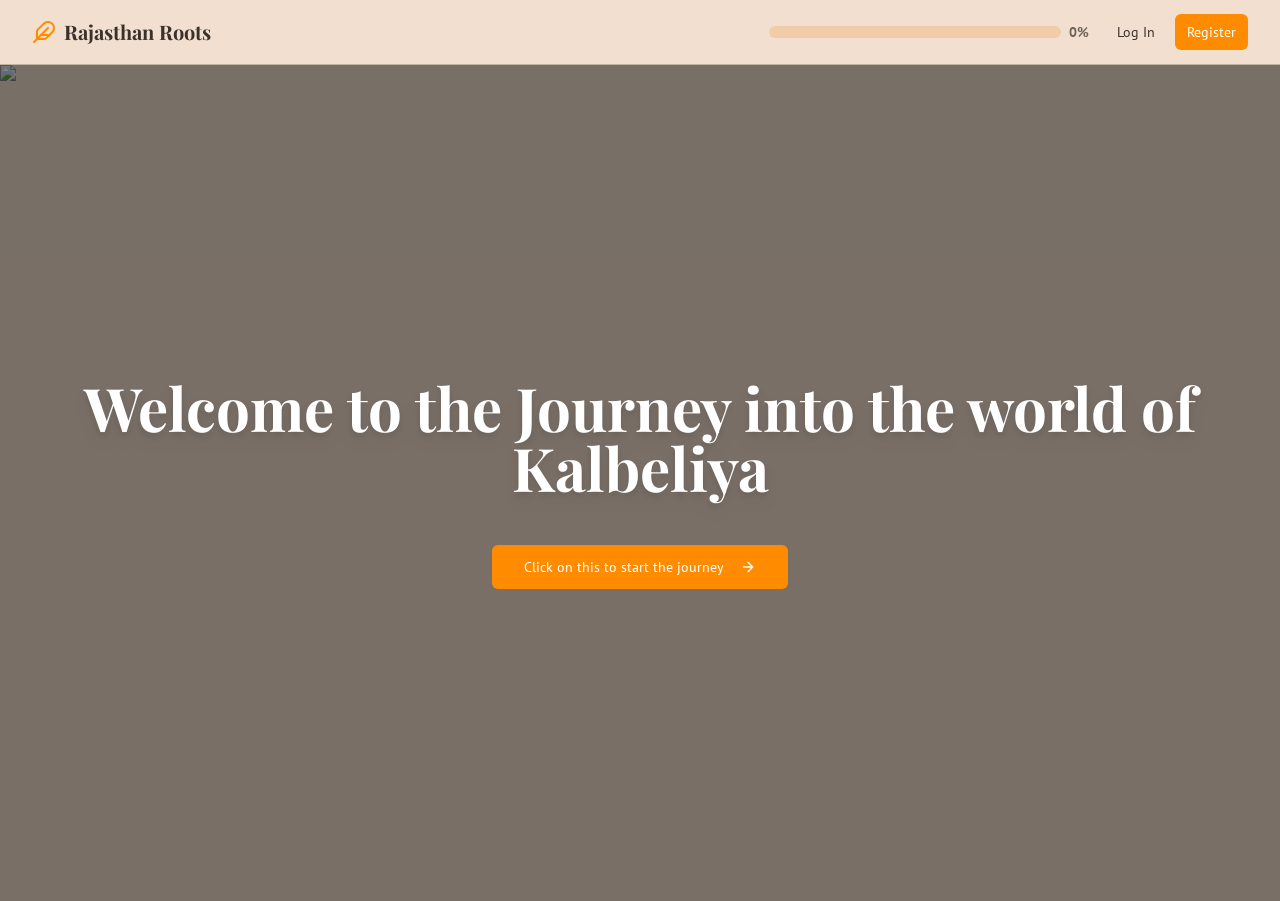
==== index.html @ fc97d489 "deploy: 3792ea8cf704260ba977164fb8a0742f9dda6f23" ====
<!DOCTYPE html><html lang="en"><head><meta charSet="utf-8"/><meta name="viewport" content="width=device-width, initial-scale=1"/><link rel="preload" as="image" imageSrcSet="/_next/image?url=https%3A%2F%2Fencrypted-tbn0.gstatic.com%2Fimages%3Fq%3Dtbn%3AANd9GcQ9tc5uowvsvKXspqGI7W_AFgYAnT5KOl2Ukw%26s&amp;w=640&amp;q=75 640w, /_next/image?url=https%3A%2F%2Fencrypted-tbn0.gstatic.com%2Fimages%3Fq%3Dtbn%3AANd9GcQ9tc5uowvsvKXspqGI7W_AFgYAnT5KOl2Ukw%26s&amp;w=750&amp;q=75 750w, /_next/image?url=https%3A%2F%2Fencrypted-tbn0.gstatic.com%2Fimages%3Fq%3Dtbn%3AANd9GcQ9tc5uowvsvKXspqGI7W_AFgYAnT5KOl2Ukw%26s&amp;w=828&amp;q=75 828w, /_next/image?url=https%3A%2F%2Fencrypted-tbn0.gstatic.com%2Fimages%3Fq%3Dtbn%3AANd9GcQ9tc5uowvsvKXspqGI7W_AFgYAnT5KOl2Ukw%26s&amp;w=1080&amp;q=75 1080w, /_next/image?url=https%3A%2F%2Fencrypted-tbn0.gstatic.com%2Fimages%3Fq%3Dtbn%3AANd9GcQ9tc5uowvsvKXspqGI7W_AFgYAnT5KOl2Ukw%26s&amp;w=1200&amp;q=75 1200w, /_next/image?url=https%3A%2F%2Fencrypted-tbn0.gstatic.com%2Fimages%3Fq%3Dtbn%3AANd9GcQ9tc5uowvsvKXspqGI7W_AFgYAnT5KOl2Ukw%26s&amp;w=1920&amp;q=75 1920w, /_next/image?url=https%3A%2F%2Fencrypted-tbn0.gstatic.com%2Fimages%3Fq%3Dtbn%3AANd9GcQ9tc5uowvsvKXspqGI7W_AFgYAnT5KOl2Ukw%26s&amp;w=2048&amp;q=75 2048w, /_next/image?url=https%3A%2F%2Fencrypted-tbn0.gstatic.com%2Fimages%3Fq%3Dtbn%3AANd9GcQ9tc5uowvsvKXspqGI7W_AFgYAnT5KOl2Ukw%26s&amp;w=3840&amp;q=75 3840w" imageSizes="100vw"/><link rel="stylesheet" href="/_next/static/css/3634e593c1efdb50.css" data-precedence="next"/><link rel="preload" as="script" fetchPriority="low" href="/_next/static/chunks/webpack-6aad2f4b43cc9e46.js"/><script src="/_next/static/chunks/4bd1b696-0c62b2bae3c1ba8f.js" async=""></script><script src="/_next/static/chunks/684-95843fd83ad86fa2.js" async=""></script><script src="/_next/static/chunks/main-app-a19291ab10eec7e8.js" async=""></script><script src="/_next/static/chunks/999-d50a839724990bd0.js" async=""></script><script src="/_next/static/chunks/874-d3e31e33df67c3c8.js" async=""></script><script src="/_next/static/chunks/795-03bad6ec31c66e23.js" async=""></script><script src="/_next/static/chunks/651-fdfbe58839182c66.js" async=""></script><script src="/_next/static/chunks/app/layout-41d53bb4b0165f3b.js" async=""></script><script src="/_next/static/chunks/63-4dad1ddbd8729ff6.js" async=""></script><script src="/_next/static/chunks/app/page-906650a5c5cb2342.js" async=""></script><link rel="preconnect" href="https://fonts.googleapis.com"/><link rel="preconnect" href="https://fonts.gstatic.com" crossorigin="anonymous"/><link href="https://fonts.googleapis.com/css2?family=Playfair+Display:wght@400..900&amp;family=PT+Sans:wght@400;700&amp;display=swap" rel="stylesheet"/><title>Rajasthan Roots</title><meta name="description" content="An interactive journey into the world of the Cobra Gypsy Tribe of Rajasthan."/><link rel="icon" href="/favicon.ico" type="image/x-icon" sizes="16x16"/><script>document.querySelectorAll('body link[rel="icon"], body link[rel="apple-touch-icon"]').forEach(el => document.head.appendChild(el))</script><script src="/_next/static/chunks/polyfills-42372ed130431b0a.js" noModule=""></script></head><body class="font-body antialiased"><header class="sticky top-0 z-50 w-full border-b bg-background/95 backdrop-blur supports-[backdrop-filter]:bg-background/60"><div class="container flex h-16 items-center"><a class="mr-6 flex items-center space-x-2" href="/"><svg xmlns="http://www.w3.org/2000/svg" width="24" height="24" viewBox="0 0 24 24" fill="none" stroke="currentColor" stroke-width="2" stroke-linecap="round" stroke-linejoin="round" class="lucide lucide-feather h-6 w-6 text-primary"><path d="M12.67 19a2 2 0 0 0 1.416-.588l6.154-6.172a6 6 0 0 0-8.49-8.49L5.586 9.914A2 2 0 0 0 5 11.328V18a1 1 0 0 0 1 1z"></path><path d="M16 8 2 22"></path><path d="M17.5 15H9"></path></svg><span class="font-bold font-headline text-xl inline-block">Rajasthan Roots</span></a><div class="flex flex-1 items-center justify-end space-x-4"><div class="w-full max-w-xs flex items-center gap-2"><div aria-valuemax="100" aria-valuemin="0" role="progressbar" data-state="indeterminate" data-max="100" class="relative w-full overflow-hidden rounded-full bg-secondary h-3"><div data-state="indeterminate" data-max="100" class="h-full w-full flex-1 bg-primary transition-all" style="transform:translateX(-100%)"></div></div><span class="text-sm font-semibold text-muted-foreground">0<!-- -->%</span></div><nav><div class="flex items-center gap-2"><a class="inline-flex items-center justify-center gap-2 whitespace-nowrap text-sm font-medium ring-offset-background transition-colors focus-visible:outline-none focus-visible:ring-2 focus-visible:ring-ring focus-visible:ring-offset-2 disabled:pointer-events-none disabled:opacity-50 [&amp;_svg]:pointer-events-none [&amp;_svg]:size-4 [&amp;_svg]:shrink-0 hover:bg-accent hover:text-accent-foreground h-9 rounded-md px-3" href="/login">Log In</a><a class="inline-flex items-center justify-center gap-2 whitespace-nowrap text-sm font-medium ring-offset-background transition-colors focus-visible:outline-none focus-visible:ring-2 focus-visible:ring-ring focus-visible:ring-offset-2 disabled:pointer-events-none disabled:opacity-50 [&amp;_svg]:pointer-events-none [&amp;_svg]:size-4 [&amp;_svg]:shrink-0 bg-primary text-primary-foreground hover:bg-primary/90 h-9 rounded-md px-3" href="/register">Register</a></div></nav></div></div></header><main><div class="relative flex h-[calc(100vh-4rem)] w-full flex-col items-center justify-center p-8 text-center"><img alt="A panoramic view of a vibrant Rajasthani village at sunset, serving as the main interactive map." data-ai-hint="rajasthan desert night" decoding="async" data-nimg="fill" class="object-cover" style="position:absolute;height:100%;width:100%;left:0;top:0;right:0;bottom:0;color:transparent" sizes="100vw" srcSet="/_next/image?url=https%3A%2F%2Fencrypted-tbn0.gstatic.com%2Fimages%3Fq%3Dtbn%3AANd9GcQ9tc5uowvsvKXspqGI7W_AFgYAnT5KOl2Ukw%26s&amp;w=640&amp;q=75 640w, /_next/image?url=https%3A%2F%2Fencrypted-tbn0.gstatic.com%2Fimages%3Fq%3Dtbn%3AANd9GcQ9tc5uowvsvKXspqGI7W_AFgYAnT5KOl2Ukw%26s&amp;w=750&amp;q=75 750w, /_next/image?url=https%3A%2F%2Fencrypted-tbn0.gstatic.com%2Fimages%3Fq%3Dtbn%3AANd9GcQ9tc5uowvsvKXspqGI7W_AFgYAnT5KOl2Ukw%26s&amp;w=828&amp;q=75 828w, /_next/image?url=https%3A%2F%2Fencrypted-tbn0.gstatic.com%2Fimages%3Fq%3Dtbn%3AANd9GcQ9tc5uowvsvKXspqGI7W_AFgYAnT5KOl2Ukw%26s&amp;w=1080&amp;q=75 1080w, /_next/image?url=https%3A%2F%2Fencrypted-tbn0.gstatic.com%2Fimages%3Fq%3Dtbn%3AANd9GcQ9tc5uowvsvKXspqGI7W_AFgYAnT5KOl2Ukw%26s&amp;w=1200&amp;q=75 1200w, /_next/image?url=https%3A%2F%2Fencrypted-tbn0.gstatic.com%2Fimages%3Fq%3Dtbn%3AANd9GcQ9tc5uowvsvKXspqGI7W_AFgYAnT5KOl2Ukw%26s&amp;w=1920&amp;q=75 1920w, /_next/image?url=https%3A%2F%2Fencrypted-tbn0.gstatic.com%2Fimages%3Fq%3Dtbn%3AANd9GcQ9tc5uowvsvKXspqGI7W_AFgYAnT5KOl2Ukw%26s&amp;w=2048&amp;q=75 2048w, /_next/image?url=https%3A%2F%2Fencrypted-tbn0.gstatic.com%2Fimages%3Fq%3Dtbn%3AANd9GcQ9tc5uowvsvKXspqGI7W_AFgYAnT5KOl2Ukw%26s&amp;w=3840&amp;q=75 3840w" src="/_next/image?url=https%3A%2F%2Fencrypted-tbn0.gstatic.com%2Fimages%3Fq%3Dtbn%3AANd9GcQ9tc5uowvsvKXspqGI7W_AFgYAnT5KOl2Ukw%26s&amp;w=3840&amp;q=75"/><div class="absolute inset-0 z-10 bg-black/50"></div><div class="relative z-20 flex flex-col items-center text-white"><h1 class="text-4xl font-bold drop-shadow-lg md:text-6xl font-headline mb-4 animate-fade-in-down">Welcome to the Journey into the world of Kalbeliya</h1><div class="animate-fade-in-up" style="animation-delay:0.5s"><a class="inline-flex items-center justify-center gap-2 whitespace-nowrap text-sm font-medium ring-offset-background transition-colors focus-visible:outline-none focus-visible:ring-2 focus-visible:ring-ring focus-visible:ring-offset-2 disabled:pointer-events-none disabled:opacity-50 [&amp;_svg]:pointer-events-none [&amp;_svg]:size-4 [&amp;_svg]:shrink-0 bg-primary text-primary-foreground hover:bg-primary/90 h-11 rounded-md px-8 mt-8" href="/explore">Click on this to start the journey<svg xmlns="http://www.w3.org/2000/svg" width="24" height="24" viewBox="0 0 24 24" fill="none" stroke="currentColor" stroke-width="2" stroke-linecap="round" stroke-linejoin="round" class="lucide lucide-arrow-right ml-2 h-5 w-5"><path d="M5 12h14"></path><path d="m12 5 7 7-7 7"></path></svg></a></div></div></div><!--$--><!--/$--><!--$--><!--/$--></main><div role="region" aria-label="Notifications (F8)" tabindex="-1" style="pointer-events:none"><ol tabindex="-1" class="fixed top-0 z-[100] flex max-h-screen w-full flex-col-reverse p-4 sm:bottom-0 sm:right-0 sm:top-auto sm:flex-col md:max-w-[420px]"></ol></div><script src="/_next/static/chunks/webpack-6aad2f4b43cc9e46.js" async=""></script><script>(self.__next_f=self.__next_f||[]).push([0])</script><script>self.__next_f.push([1,"1:\"$Sreact.fragment\"\n2:I[1078,[\"999\",\"static/chunks/999-d50a839724990bd0.js\",\"874\",\"static/chunks/874-d3e31e33df67c3c8.js\",\"795\",\"static/chunks/795-03bad6ec31c66e23.js\",\"651\",\"static/chunks/651-fdfbe58839182c66.js\",\"177\",\"static/chunks/app/layout-41d53bb4b0165f3b.js\"],\"ProgressProvider\"]\n3:I[9738,[\"999\",\"static/chunks/999-d50a839724990bd0.js\",\"874\",\"static/chunks/874-d3e31e33df67c3c8.js\",\"795\",\"static/chunks/795-03bad6ec31c66e23.js\",\"651\",\"static/chunks/651-fdfbe58839182c66.js\",\"177\",\"static/chunks/app/layout-41d53bb4b0165f3b.js\"],\"Header\"]\n4:I[7555,[],\"\"]\n5:I[1295,[],\"\"]\n6:I[7323,[\"999\",\"static/chunks/999-d50a839724990bd0.js\",\"874\",\"static/chunks/874-d3e31e33df67c3c8.js\",\"795\",\"static/chunks/795-03bad6ec31c66e23.js\",\"651\",\"static/chunks/651-fdfbe58839182c66.js\",\"177\",\"static/chunks/app/layout-41d53bb4b0165f3b.js\"],\"Toaster\"]\n7:I[894,[],\"ClientPageRoot\"]\n8:I[5959,[\"999\",\"static/chunks/999-d50a839724990bd0.js\",\"63\",\"static/chunks/63-4dad1ddbd8729ff6.js\",\"874\",\"static/chunks/874-d3e31e33df67c3c8.js\",\"974\",\"static/chunks/app/page-906650a5c5cb2342.js\"],\"default\"]\nb:I[9665,[],\"MetadataBoundary\"]\nd:I[9665,[],\"OutletBoundary\"]\n10:I[4911,[],\"AsyncMetadataOutlet\"]\n12:I[9665,[],\"ViewportBoundary\"]\n14:I[6614,[],\"\"]\n:HL[\"/_next/static/css/3634e593c1efdb50.css\",\"style\"]\n"])</script><script>self.__next_f.push([1,"0:{\"P\":null,\"b\":\"tQLYPXwVWGGUJtCagb5_A\",\"p\":\"\",\"c\":[\"\",\"\"],\"i\":false,\"f\":[[[\"\",{\"children\":[\"__PAGE__\",{}]},\"$undefined\",\"$undefined\",true],[\"\",[\"$\",\"$1\",\"c\",{\"children\":[[[\"$\",\"link\",\"0\",{\"rel\":\"stylesheet\",\"href\":\"/_next/static/css/3634e593c1efdb50.css\",\"precedence\":\"next\",\"crossOrigin\":\"$undefined\",\"nonce\":\"$undefined\"}]],[\"$\",\"html\",null,{\"lang\":\"en\",\"suppressHydrationWarning\":true,\"children\":[[\"$\",\"head\",null,{\"children\":[[\"$\",\"link\",null,{\"rel\":\"preconnect\",\"href\":\"https://fonts.googleapis.com\"}],[\"$\",\"link\",null,{\"rel\":\"preconnect\",\"href\":\"https://fonts.gstatic.com\",\"crossOrigin\":\"anonymous\"}],[\"$\",\"link\",null,{\"href\":\"https://fonts.googleapis.com/css2?family=Playfair+Display:wght@400..900\u0026family=PT+Sans:wght@400;700\u0026display=swap\",\"rel\":\"stylesheet\"}]]}],[\"$\",\"body\",null,{\"className\":\"font-body antialiased\",\"children\":[\"$\",\"$L2\",null,{\"children\":[[\"$\",\"$L3\",null,{}],[\"$\",\"main\",null,{\"children\":[\"$\",\"$L4\",null,{\"parallelRouterKey\":\"children\",\"error\":\"$undefined\",\"errorStyles\":\"$undefined\",\"errorScripts\":\"$undefined\",\"template\":[\"$\",\"$L5\",null,{}],\"templateStyles\":\"$undefined\",\"templateScripts\":\"$undefined\",\"notFound\":[[[\"$\",\"title\",null,{\"children\":\"404: This page could not be found.\"}],[\"$\",\"div\",null,{\"style\":{\"fontFamily\":\"system-ui,\\\"Segoe UI\\\",Roboto,Helvetica,Arial,sans-serif,\\\"Apple Color Emoji\\\",\\\"Segoe UI Emoji\\\"\",\"height\":\"100vh\",\"textAlign\":\"center\",\"display\":\"flex\",\"flexDirection\":\"column\",\"alignItems\":\"center\",\"justifyContent\":\"center\"},\"children\":[\"$\",\"div\",null,{\"children\":[[\"$\",\"style\",null,{\"dangerouslySetInnerHTML\":{\"__html\":\"body{color:#000;background:#fff;margin:0}.next-error-h1{border-right:1px solid rgba(0,0,0,.3)}@media (prefers-color-scheme:dark){body{color:#fff;background:#000}.next-error-h1{border-right:1px solid rgba(255,255,255,.3)}}\"}}],[\"$\",\"h1\",null,{\"className\":\"next-error-h1\",\"style\":{\"display\":\"inline-block\",\"margin\":\"0 20px 0 0\",\"padding\":\"0 23px 0 0\",\"fontSize\":24,\"fontWeight\":500,\"verticalAlign\":\"top\",\"lineHeight\":\"49px\"},\"children\":404}],[\"$\",\"div\",null,{\"style\":{\"display\":\"inline-block\"},\"children\":[\"$\",\"h2\",null,{\"style\":{\"fontSize\":14,\"fontWeight\":400,\"lineHeight\":\"49px\",\"margin\":0},\"children\":\"This page could not be found.\"}]}]]}]}]],[]],\"forbidden\":\"$undefined\",\"unauthorized\":\"$undefined\"}]}],[\"$\",\"$L6\",null,{}]]}]}]]}]]}],{\"children\":[\"__PAGE__\",[\"$\",\"$1\",\"c\",{\"children\":[[\"$\",\"$L7\",null,{\"Component\":\"$8\",\"searchParams\":{},\"params\":{},\"promises\":[\"$@9\",\"$@a\"]}],[\"$\",\"$Lb\",null,{\"children\":\"$Lc\"}],null,[\"$\",\"$Ld\",null,{\"children\":[\"$Le\",\"$Lf\",[\"$\",\"$L10\",null,{\"promise\":\"$@11\"}]]}]]}],{},null,false]},null,false],[\"$\",\"$1\",\"h\",{\"children\":[null,[\"$\",\"$1\",\"Vh58mMF5B45-4nQwGGsqR\",{\"children\":[[\"$\",\"$L12\",null,{\"children\":\"$L13\"}],null]}],null]}],false]],\"m\":\"$undefined\",\"G\":[\"$14\",\"$undefined\"],\"s\":false,\"S\":true}\n"])</script><script>self.__next_f.push([1,"15:\"$Sreact.suspense\"\n16:I[4911,[],\"AsyncMetadata\"]\n9:{}\na:{}\nc:[\"$\",\"$15\",null,{\"fallback\":null,\"children\":[\"$\",\"$L16\",null,{\"promise\":\"$@17\"}]}]\n"])</script><script>self.__next_f.push([1,"f:null\n"])</script><script>self.__next_f.push([1,"13:[[\"$\",\"meta\",\"0\",{\"charSet\":\"utf-8\"}],[\"$\",\"meta\",\"1\",{\"name\":\"viewport\",\"content\":\"width=device-width, initial-scale=1\"}]]\ne:null\n"])</script><script>self.__next_f.push([1,"17:{\"metadata\":[[\"$\",\"title\",\"0\",{\"children\":\"Rajasthan Roots\"}],[\"$\",\"meta\",\"1\",{\"name\":\"description\",\"content\":\"An interactive journey into the world of the Cobra Gypsy Tribe of Rajasthan.\"}],[\"$\",\"link\",\"2\",{\"rel\":\"icon\",\"href\":\"/favicon.ico\",\"type\":\"image/x-icon\",\"sizes\":\"16x16\"}]],\"error\":null,\"digest\":\"$undefined\"}\n11:{\"metadata\":\"$17:metadata\",\"error\":null,\"digest\":\"$undefined\"}\n"])</script></body></html>
---- _next/static/css/3634e593c1efdb50.css ----
*,:after,:before{--tw-border-spacing-x:0;--tw-border-spacing-y:0;--tw-translate-x:0;--tw-translate-y:0;--tw-rotate:0;--tw-skew-x:0;--tw-skew-y:0;--tw-scale-x:1;--tw-scale-y:1;--tw-pan-x: ;--tw-pan-y: ;--tw-pinch-zoom: ;--tw-scroll-snap-strictness:proximity;--tw-gradient-from-position: ;--tw-gradient-via-position: ;--tw-gradient-to-position: ;--tw-ordinal: ;--tw-slashed-zero: ;--tw-numeric-figure: ;--tw-numeric-spacing: ;--tw-numeric-fraction: ;--tw-ring-inset: ;--tw-ring-offset-width:0px;--tw-ring-offset-color:#fff;--tw-ring-color:rgb(59 130 246/0.5);--tw-ring-offset-shadow:0 0 #0000;--tw-ring-shadow:0 0 #0000;--tw-shadow:0 0 #0000;--tw-shadow-colored:0 0 #0000;--tw-blur: ;--tw-brightness: ;--tw-contrast: ;--tw-grayscale: ;--tw-hue-rotate: ;--tw-invert: ;--tw-saturate: ;--tw-sepia: ;--tw-drop-shadow: ;--tw-backdrop-blur: ;--tw-backdrop-brightness: ;--tw-backdrop-contrast: ;--tw-backdrop-grayscale: ;--tw-backdrop-hue-rotate: ;--tw-backdrop-invert: ;--tw-backdrop-opacity: ;--tw-backdrop-saturate: ;--tw-backdrop-sepia: ;--tw-contain-size: ;--tw-contain-layout: ;--tw-contain-paint: ;--tw-contain-style: }::backdrop{--tw-border-spacing-x:0;--tw-border-spacing-y:0;--tw-translate-x:0;--tw-translate-y:0;--tw-rotate:0;--tw-skew-x:0;--tw-skew-y:0;--tw-scale-x:1;--tw-scale-y:1;--tw-pan-x: ;--tw-pan-y: ;--tw-pinch-zoom: ;--tw-scroll-snap-strictness:proximity;--tw-gradient-from-position: ;--tw-gradient-via-position: ;--tw-gradient-to-position: ;--tw-ordinal: ;--tw-slashed-zero: ;--tw-numeric-figure: ;--tw-numeric-spacing: ;--tw-numeric-fraction: ;--tw-ring-inset: ;--tw-ring-offset-width:0px;--tw-ring-offset-color:#fff;--tw-ring-color:rgb(59 130 246/0.5);--tw-ring-offset-shadow:0 0 #0000;--tw-ring-shadow:0 0 #0000;--tw-shadow:0 0 #0000;--tw-shadow-colored:0 0 #0000;--tw-blur: ;--tw-brightness: ;--tw-contrast: ;--tw-grayscale: ;--tw-hue-rotate: ;--tw-invert: ;--tw-saturate: ;--tw-sepia: ;--tw-drop-shadow: ;--tw-backdrop-blur: ;--tw-backdrop-brightness: ;--tw-backdrop-contrast: ;--tw-backdrop-grayscale: ;--tw-backdrop-hue-rotate: ;--tw-backdrop-invert: ;--tw-backdrop-opacity: ;--tw-backdrop-saturate: ;--tw-backdrop-sepia: ;--tw-contain-size: ;--tw-contain-layout: ;--tw-contain-paint: ;--tw-contain-style: }/*
! tailwindcss v3.4.17 | MIT License | https://tailwindcss.com
*/*,:after,:before{box-sizing:border-box;border:0 solid #e5e7eb}:after,:before{--tw-content:""}:host,html{line-height:1.5;-webkit-text-size-adjust:100%;-moz-tab-size:4;tab-size:4;font-family:ui-sans-serif,system-ui,sans-serif,Apple Color Emoji,Segoe UI Emoji,Segoe UI Symbol,Noto Color Emoji;font-feature-settings:normal;font-variation-settings:normal;-webkit-tap-highlight-color:transparent}body{margin:0;line-height:inherit}hr{height:0;color:inherit;border-top-width:1px}abbr:where([title]){text-decoration:underline dotted}h1,h2,h3,h4,h5,h6{font-size:inherit;font-weight:inherit}a{color:inherit;text-decoration:inherit}b,strong{font-weight:bolder}code,kbd,pre,samp{font-family:ui-monospace,SFMono-Regular,Menlo,Monaco,Consolas,Liberation Mono,Courier New,monospace;font-feature-settings:normal;font-variation-settings:normal;font-size:1em}small{font-size:80%}sub,sup{font-size:75%;line-height:0;position:relative;vertical-align:baseline}sub{bottom:-.25em}sup{top:-.5em}table{text-indent:0;border-color:inherit;border-collapse:collapse}button,input,optgroup,select,textarea{font-family:inherit;font-feature-settings:inherit;font-variation-settings:inherit;font-size:100%;font-weight:inherit;line-height:inherit;letter-spacing:inherit;color:inherit;margin:0;padding:0}button,select{text-transform:none}button,input:where([type=button]),input:where([type=reset]),input:where([type=submit]){-webkit-appearance:button;background-color:transparent;background-image:none}:-moz-focusring{outline:auto}:-moz-ui-invalid{box-shadow:none}progress{vertical-align:baseline}::-webkit-inner-spin-button,::-webkit-outer-spin-button{height:auto}[type=search]{-webkit-appearance:textfield;outline-offset:-2px}::-webkit-search-decoration{-webkit-appearance:none}::-webkit-file-upload-button{-webkit-appearance:button;font:inherit}summary{display:list-item}blockquote,dd,dl,figure,h1,h2,h3,h4,h5,h6,hr,p,pre{margin:0}fieldset{margin:0}fieldset,legend{padding:0}menu,ol,ul{list-style:none;margin:0;padding:0}dialog{padding:0}textarea{resize:vertical}input::placeholder,textarea::placeholder{opacity:1;color:#9ca3af}[role=button],button{cursor:pointer}:disabled{cursor:default}audio,canvas,embed,iframe,img,object,svg,video{display:block;vertical-align:middle}img,video{max-width:100%;height:auto}[hidden]:where(:not([hidden=until-found])){display:none}:root{--background:27 58% 88%;--foreground:20 14% 20%;--card:27 50% 92%;--card-foreground:20 14% 20%;--popover:27 50% 92%;--popover-foreground:20 14% 20%;--primary:33 100% 50%;--primary-foreground:0 0% 100%;--secondary:30 70% 80%;--secondary-foreground:20 14% 20%;--muted:30 60% 85%;--muted-foreground:20 10% 40%;--accent:39 100% 50%;--accent-foreground:0 0% 100%;--destructive:0 84.2% 60.2%;--destructive-foreground:0 0% 98%;--border:33 20% 70%;--input:33 20% 75%;--ring:33 100% 50%;--chart-1:12 76% 61%;--chart-2:173 58% 39%;--chart-3:197 37% 24%;--chart-4:43 74% 66%;--chart-5:27 87% 67%;--radius:0.5rem;--sidebar-background:0 0% 98%;--sidebar-foreground:240 5.3% 26.1%;--sidebar-primary:240 5.9% 10%;--sidebar-primary-foreground:0 0% 98%;--sidebar-accent:240 4.8% 95.9%;--sidebar-accent-foreground:240 5.9% 10%;--sidebar-border:220 13% 91%;--sidebar-ring:217.2 91.2% 59.8%}.dark{--background:20 15% 10%;--foreground:27 40% 90%;--card:20 15% 12%;--card-foreground:27 40% 90%;--popover:20 15% 10%;--popover-foreground:27 40% 90%;--primary:33 100% 50%;--primary-foreground:0 0% 100%;--secondary:39 80% 40%;--secondary-foreground:0 0% 100%;--muted:39 20% 15%;--muted-foreground:27 30% 70%;--accent:39 100% 50%;--accent-foreground:0 0% 100%;--destructive:0 62.8% 30.6%;--destructive-foreground:0 0% 98%;--border:39 20% 20%;--input:39 20% 25%;--ring:33 100% 50%;--chart-1:220 70% 50%;--chart-2:160 60% 45%;--chart-3:30 80% 55%;--chart-4:280 65% 60%;--chart-5:340 75% 55%;--sidebar-background:240 5.9% 10%;--sidebar-foreground:240 4.8% 95.9%;--sidebar-primary:224.3 76.3% 48%;--sidebar-primary-foreground:0 0% 100%;--sidebar-accent:240 3.7% 15.9%;--sidebar-accent-foreground:240 4.8% 95.9%;--sidebar-border:240 3.7% 15.9%;--sidebar-ring:217.2 91.2% 59.8%}*{border-color:hsl(var(--border))}body{background-color:hsl(var(--background));color:hsl(var(--foreground))}.container{width:100%;margin-right:auto;margin-left:auto;padding-right:2rem;padding-left:2rem}@media (min-width:1400px){.container{max-width:1400px}}.sr-only{position:absolute;width:1px;height:1px;padding:0;margin:-1px;overflow:hidden;clip:rect(0,0,0,0);white-space:nowrap;border-width:0}.pointer-events-none{pointer-events:none}.pointer-events-auto{pointer-events:auto}.invisible{visibility:hidden}.fixed{position:fixed}.absolute{position:absolute}.relative{position:relative}.sticky{position:sticky}.inset-0{inset:0}.inset-x-0{left:0;right:0}.inset-y-0{top:0;bottom:0}.-bottom-12{bottom:-3rem}.-left-12{left:-3rem}.-right-12{right:-3rem}.-top-12{top:-3rem}.bottom-0{bottom:0}.left-0{left:0}.left-1{left:.25rem}.left-1\/2{left:50%}.left-2{left:.5rem}.left-\[50\%\]{left:50%}.right-0{right:0}.right-1{right:.25rem}.right-2{right:.5rem}.right-3{right:.75rem}.right-4{right:1rem}.top-0{top:0}.top-1\.5{top:.375rem}.top-1\/2{top:50%}.top-2{top:.5rem}.top-3\.5{top:.875rem}.top-4{top:1rem}.top-\[50\%\]{top:50%}.z-0{z-index:0}.z-10{z-index:10}.z-20{z-index:20}.z-50{z-index:50}.z-\[100\]{z-index:100}.-mx-1{margin-left:-.25rem;margin-right:-.25rem}.mx-2{margin-left:.5rem;margin-right:.5rem}.mx-3\.5{margin-left:.875rem;margin-right:.875rem}.mx-auto{margin-left:auto;margin-right:auto}.my-0\.5{margin-top:.125rem;margin-bottom:.125rem}.my-1{margin-top:.25rem;margin-bottom:.25rem}.my-4{margin-top:1rem;margin-bottom:1rem}.my-6{margin-top:1.5rem;margin-bottom:1.5rem}.\!mt-6{margin-top:1.5rem!important}.-ml-4{margin-left:-1rem}.-mt-4{margin-top:-1rem}.mb-1{margin-bottom:.25rem}.mb-2{margin-bottom:.5rem}.mb-4{margin-bottom:1rem}.ml-2{margin-left:.5rem}.ml-auto{margin-left:auto}.mr-2{margin-right:.5rem}.mr-6{margin-right:1.5rem}.mt-2{margin-top:.5rem}.mt-4{margin-top:1rem}.mt-6{margin-top:1.5rem}.mt-8{margin-top:2rem}.block{display:block}.inline-block{display:inline-block}.flex{display:flex}.inline-flex{display:inline-flex}.table{display:table}.grid{display:grid}.hidden{display:none}.aspect-square{aspect-ratio:1/1}.aspect-video{aspect-ratio:16/9}.size-4{width:1rem;height:1rem}.h-10{height:2.5rem}.h-11{height:2.75rem}.h-12{height:3rem}.h-16{height:4rem}.h-2{height:.5rem}.h-2\.5{height:.625rem}.h-3{height:.75rem}.h-3\.5{height:.875rem}.h-3\/4{height:75%}.h-4{height:1rem}.h-5{height:1.25rem}.h-6{height:1.5rem}.h-64{height:16rem}.h-7{height:1.75rem}.h-8{height:2rem}.h-9{height:2.25rem}.h-\[1px\]{height:1px}.h-\[90vh\]{height:90vh}.h-\[calc\(100vh-4rem\)\]{height:calc(100vh - 4rem)}.h-\[var\(--radix-select-trigger-height\)\]{height:var(--radix-select-trigger-height)}.h-full{height:100%}.h-px{height:1px}.h-svh{height:100svh}.max-h-96{max-height:24rem}.max-h-screen{max-height:100vh}.min-h-0{min-height:0}.min-h-\[80px\]{min-height:80px}.min-h-\[calc\(100vh-4rem\)\]{min-height:calc(100vh - 4rem)}.min-h-svh{min-height:100svh}.w-0{width:0}.w-1{width:.25rem}.w-10{width:2.5rem}.w-11{width:2.75rem}.w-16{width:4rem}.w-2{width:.5rem}.w-2\.5{width:.625rem}.w-3\.5{width:.875rem}.w-3\/4{width:75%}.w-4{width:1rem}.w-5{width:1.25rem}.w-56{width:14rem}.w-6{width:1.5rem}.w-7{width:1.75rem}.w-72{width:18rem}.w-8{width:2rem}.w-9{width:2.25rem}.w-\[--sidebar-width\]{width:var(--sidebar-width)}.w-\[1px\]{width:1px}.w-auto{width:auto}.w-full{width:100%}.min-w-0{min-width:0}.min-w-5{min-width:1.25rem}.min-w-\[12rem\]{min-width:12rem}.min-w-\[8rem\]{min-width:8rem}.min-w-\[var\(--radix-select-trigger-width\)\]{min-width:var(--radix-select-trigger-width)}.max-w-4xl{max-width:56rem}.max-w-\[--skeleton-width\]{max-width:var(--skeleton-width)}.max-w-lg{max-width:32rem}.max-w-md{max-width:28rem}.max-w-sm{max-width:24rem}.max-w-xs{max-width:20rem}.flex-1{flex:1 1 0%}.shrink-0{flex-shrink:0}.grow{flex-grow:1}.grow-0{flex-grow:0}.basis-full{flex-basis:100%}.caption-bottom{caption-side:bottom}.border-collapse{border-collapse:collapse}.-translate-x-1\/2{--tw-translate-x:-50%}.-translate-x-1\/2,.-translate-x-px{transform:translate(var(--tw-translate-x),var(--tw-translate-y)) rotate(var(--tw-rotate)) skewX(var(--tw-skew-x)) skewY(var(--tw-skew-y)) scaleX(var(--tw-scale-x)) scaleY(var(--tw-scale-y))}.-translate-x-px{--tw-translate-x:-1px}.-translate-y-1\/2{--tw-translate-y:-50%}.-translate-y-1\/2,.translate-x-\[-50\%\]{transform:translate(var(--tw-translate-x),var(--tw-translate-y)) rotate(var(--tw-rotate)) skewX(var(--tw-skew-x)) skewY(var(--tw-skew-y)) scaleX(var(--tw-scale-x)) scaleY(var(--tw-scale-y))}.translate-x-\[-50\%\]{--tw-translate-x:-50%}.translate-x-px{--tw-translate-x:1px}.translate-x-px,.translate-y-\[-50\%\]{transform:translate(var(--tw-translate-x),var(--tw-translate-y)) rotate(var(--tw-rotate)) skewX(var(--tw-skew-x)) skewY(var(--tw-skew-y)) scaleX(var(--tw-scale-x)) scaleY(var(--tw-scale-y))}.translate-y-\[-50\%\]{--tw-translate-y:-50%}.rotate-90{--tw-rotate:90deg}.rotate-90,.transform{transform:translate(var(--tw-translate-x),var(--tw-translate-y)) rotate(var(--tw-rotate)) skewX(var(--tw-skew-x)) skewY(var(--tw-skew-y)) scaleX(var(--tw-scale-x)) scaleY(var(--tw-scale-y))}@keyframes fade-in-down{0%{opacity:0;transform:translateY(-10px)}to{opacity:1;transform:translateY(0)}}.animate-fade-in-down{animation:fade-in-down .5s ease-out forwards}@keyframes fade-in-up{0%{opacity:0;transform:translateY(10px)}to{opacity:1;transform:translateY(0)}}.animate-fade-in-up{animation:fade-in-up .5s ease-out .2s forwards}@keyframes pulse{50%{opacity:.5}}.animate-pulse{animation:pulse 2s cubic-bezier(.4,0,.6,1) infinite}.cursor-default{cursor:default}.cursor-not-allowed{cursor:not-allowed}.cursor-pointer{cursor:pointer}.touch-none{touch-action:none}.select-none{user-select:none}.flex-col{flex-direction:column}.flex-col-reverse{flex-direction:column-reverse}.flex-wrap{flex-wrap:wrap}.items-start{align-items:flex-start}.items-end{align-items:flex-end}.items-center{align-items:center}.items-stretch{align-items:stretch}.justify-end{justify-content:flex-end}.justify-center{justify-content:center}.justify-between{justify-content:space-between}.gap-0{gap:0}.gap-1{gap:.25rem}.gap-1\.5{gap:.375rem}.gap-2{gap:.5rem}.gap-4{gap:1rem}.space-x-1>:not([hidden])~:not([hidden]){--tw-space-x-reverse:0;margin-right:calc(.25rem * var(--tw-space-x-reverse));margin-left:calc(.25rem * calc(1 - var(--tw-space-x-reverse)))}.space-x-2>:not([hidden])~:not([hidden]){--tw-space-x-reverse:0;margin-right:calc(.5rem * var(--tw-space-x-reverse));margin-left:calc(.5rem * calc(1 - var(--tw-space-x-reverse)))}.space-x-4>:not([hidden])~:not([hidden]){--tw-space-x-reverse:0;margin-right:calc(1rem * var(--tw-space-x-reverse));margin-left:calc(1rem * calc(1 - var(--tw-space-x-reverse)))}.space-y-1>:not([hidden])~:not([hidden]){--tw-space-y-reverse:0;margin-top:calc(.25rem * calc(1 - var(--tw-space-y-reverse)));margin-bottom:calc(.25rem * var(--tw-space-y-reverse))}.space-y-1\.5>:not([hidden])~:not([hidden]){--tw-space-y-reverse:0;margin-top:calc(.375rem * calc(1 - var(--tw-space-y-reverse)));margin-bottom:calc(.375rem * var(--tw-space-y-reverse))}.space-y-2>:not([hidden])~:not([hidden]){--tw-space-y-reverse:0;margin-top:calc(.5rem * calc(1 - var(--tw-space-y-reverse)));margin-bottom:calc(.5rem * var(--tw-space-y-reverse))}.space-y-4>:not([hidden])~:not([hidden]){--tw-space-y-reverse:0;margin-top:calc(1rem * calc(1 - var(--tw-space-y-reverse)));margin-bottom:calc(1rem * var(--tw-space-y-reverse))}.overflow-auto{overflow:auto}.overflow-hidden{overflow:hidden}.whitespace-nowrap{white-space:nowrap}.whitespace-pre-wrap{white-space:pre-wrap}.rounded-\[2px\]{border-radius:2px}.rounded-\[inherit\]{border-radius:inherit}.rounded-full{border-radius:9999px}.rounded-lg{border-radius:var(--radius)}.rounded-md{border-radius:calc(var(--radius) - 2px)}.rounded-sm{border-radius:calc(var(--radius) - 4px)}.border{border-width:1px}.border-2{border-width:2px}.border-\[1\.5px\]{border-width:1.5px}.border-b{border-bottom-width:1px}.border-l{border-left-width:1px}.border-r{border-right-width:1px}.border-t{border-top-width:1px}.border-dashed{border-style:dashed}.border-\[--color-border\]{border-color:var(--color-border)}.border-border\/50{border-color:hsl(var(--border)/.5)}.border-destructive{border-color:hsl(var(--destructive))}.border-destructive\/50{border-color:hsl(var(--destructive)/.5)}.border-green-400{--tw-border-opacity:1;border-color:rgb(74 222 128/var(--tw-border-opacity,1))}.border-green-500{--tw-border-opacity:1;border-color:rgb(34 197 94/var(--tw-border-opacity,1))}.border-input{border-color:hsl(var(--input))}.border-muted-foreground\/50{border-color:hsl(var(--muted-foreground)/.5)}.border-primary{border-color:hsl(var(--primary))}.border-sidebar-border{border-color:hsl(var(--sidebar-border))}.border-transparent{border-color:transparent}.border-l-transparent{border-left-color:transparent}.border-t-transparent{border-top-color:transparent}.bg-\[--color-bg\]{background-color:var(--color-bg)}.bg-accent{background-color:hsl(var(--accent))}.bg-background{background-color:hsl(var(--background))}.bg-background\/70{background-color:hsl(var(--background)/.7)}.bg-background\/95{background-color:hsl(var(--background)/.95)}.bg-black\/50{background-color:rgb(0 0 0/.5)}.bg-black\/80{background-color:rgb(0 0 0/.8)}.bg-border{background-color:hsl(var(--border))}.bg-card{background-color:hsl(var(--card))}.bg-card\/80{background-color:hsl(var(--card)/.8)}.bg-destructive{background-color:hsl(var(--destructive))}.bg-destructive\/10{background-color:hsl(var(--destructive)/.1)}.bg-green-500\/10{background-color:rgb(34 197 94/.1)}.bg-green-900\/50{background-color:rgb(20 83 45/.5)}.bg-muted{background-color:hsl(var(--muted))}.bg-muted\/50{background-color:hsl(var(--muted)/.5)}.bg-popover{background-color:hsl(var(--popover))}.bg-primary{background-color:hsl(var(--primary))}.bg-primary\/50{background-color:hsl(var(--primary)/.5)}.bg-secondary{background-color:hsl(var(--secondary))}.bg-sidebar{background-color:hsl(var(--sidebar-background))}.bg-sidebar-border{background-color:hsl(var(--sidebar-border))}.bg-transparent{background-color:transparent}.fill-current{fill:currentColor}.object-cover{object-fit:cover}.p-0{padding:0}.p-1{padding:.25rem}.p-2{padding:.5rem}.p-3{padding:.75rem}.p-4{padding:1rem}.p-6{padding:1.5rem}.p-8{padding:2rem}.p-\[1px\]{padding:1px}.px-1{padding-left:.25rem;padding-right:.25rem}.px-2{padding-left:.5rem;padding-right:.5rem}.px-2\.5{padding-left:.625rem;padding-right:.625rem}.px-3{padding-left:.75rem;padding-right:.75rem}.px-4{padding-left:1rem;padding-right:1rem}.px-6{padding-left:1.5rem;padding-right:1.5rem}.px-8{padding-left:2rem;padding-right:2rem}.py-0\.5{padding-top:.125rem;padding-bottom:.125rem}.py-1{padding-top:.25rem;padding-bottom:.25rem}.py-1\.5{padding-top:.375rem;padding-bottom:.375rem}.py-2{padding-top:.5rem;padding-bottom:.5rem}.py-3{padding-top:.75rem;padding-bottom:.75rem}.py-4{padding-top:1rem;padding-bottom:1rem}.pb-2{padding-bottom:.5rem}.pb-3{padding-bottom:.75rem}.pb-4{padding-bottom:1rem}.pb-6{padding-bottom:1.5rem}.pl-4{padding-left:1rem}.pl-8{padding-left:2rem}.pr-2{padding-right:.5rem}.pr-8{padding-right:2rem}.pt-0{padding-top:0}.pt-1{padding-top:.25rem}.pt-3{padding-top:.75rem}.pt-4{padding-top:1rem}.text-left{text-align:left}.text-center{text-align:center}.align-middle{vertical-align:middle}.font-body{font-family:PT Sans,sans-serif}.font-headline{font-family:Playfair Display,serif}.font-mono{font-family:ui-monospace,SFMono-Regular,Menlo,Monaco,Consolas,Liberation Mono,Courier New,monospace}.text-2xl{font-size:1.5rem;line-height:2rem}.text-3xl{font-size:1.875rem;line-height:2.25rem}.text-4xl{font-size:2.25rem;line-height:2.5rem}.text-\[0\.8rem\]{font-size:.8rem}.text-base{font-size:1rem;line-height:1.5rem}.text-lg{font-size:1.125rem;line-height:1.75rem}.text-sm{font-size:.875rem;line-height:1.25rem}.text-xl{font-size:1.25rem;line-height:1.75rem}.text-xs{font-size:.75rem;line-height:1rem}.font-bold{font-weight:700}.font-medium{font-weight:500}.font-normal{font-weight:400}.font-semibold{font-weight:600}.tabular-nums{--tw-numeric-spacing:tabular-nums;font-variant-numeric:var(--tw-ordinal) var(--tw-slashed-zero) var(--tw-numeric-figure) var(--tw-numeric-spacing) var(--tw-numeric-fraction)}.leading-none{line-height:1}.leading-relaxed{line-height:1.625}.tracking-tight{letter-spacing:-.025em}.tracking-widest{letter-spacing:.1em}.text-accent-foreground{color:hsl(var(--accent-foreground))}.text-card-foreground{color:hsl(var(--card-foreground))}.text-current{color:currentColor}.text-destructive{color:hsl(var(--destructive))}.text-destructive-foreground{color:hsl(var(--destructive-foreground))}.text-foreground{color:hsl(var(--foreground))}.text-foreground\/50{color:hsl(var(--foreground)/.5)}.text-green-400{--tw-text-opacity:1;color:rgb(74 222 128/var(--tw-text-opacity,1))}.text-green-500{--tw-text-opacity:1;color:rgb(34 197 94/var(--tw-text-opacity,1))}.text-muted-foreground{color:hsl(var(--muted-foreground))}.text-popover-foreground{color:hsl(var(--popover-foreground))}.text-primary{color:hsl(var(--primary))}.text-primary-foreground{color:hsl(var(--primary-foreground))}.text-secondary-foreground{color:hsl(var(--secondary-foreground))}.text-sidebar-foreground{color:hsl(var(--sidebar-foreground))}.text-sidebar-foreground\/70{color:hsl(var(--sidebar-foreground)/.7)}.text-white{--tw-text-opacity:1;color:rgb(255 255 255/var(--tw-text-opacity,1))}.text-white\/50{color:rgb(255 255 255/.5)}.underline{text-decoration-line:underline}.underline-offset-4{text-underline-offset:4px}.antialiased{-webkit-font-smoothing:antialiased;-moz-osx-font-smoothing:grayscale}.opacity-0{opacity:0}.opacity-50{opacity:.5}.opacity-60{opacity:.6}.opacity-70{opacity:.7}.opacity-90{opacity:.9}.shadow-2xl{--tw-shadow:0 25px 50px -12px rgb(0 0 0/0.25);--tw-shadow-colored:0 25px 50px -12px var(--tw-shadow-color)}.shadow-2xl,.shadow-\[0_0_0_1px_hsl\(var\(--sidebar-border\)\)\]{box-shadow:var(--tw-ring-offset-shadow,0 0 #0000),var(--tw-ring-shadow,0 0 #0000),var(--tw-shadow)}.shadow-\[0_0_0_1px_hsl\(var\(--sidebar-border\)\)\]{--tw-shadow:0 0 0 1px hsl(var(--sidebar-border));--tw-shadow-colored:0 0 0 1px var(--tw-shadow-color)}.shadow-lg{--tw-shadow:0 10px 15px -3px rgb(0 0 0/0.1),0 4px 6px -4px rgb(0 0 0/0.1);--tw-shadow-colored:0 10px 15px -3px var(--tw-shadow-color),0 4px 6px -4px var(--tw-shadow-color)}.shadow-lg,.shadow-md{box-shadow:var(--tw-ring-offset-shadow,0 0 #0000),var(--tw-ring-shadow,0 0 #0000),var(--tw-shadow)}.shadow-md{--tw-shadow:0 4px 6px -1px rgb(0 0 0/0.1),0 2px 4px -2px rgb(0 0 0/0.1);--tw-shadow-colored:0 4px 6px -1px var(--tw-shadow-color),0 2px 4px -2px var(--tw-shadow-color)}.shadow-none{--tw-shadow:0 0 #0000;--tw-shadow-colored:0 0 #0000}.shadow-none,.shadow-sm{box-shadow:var(--tw-ring-offset-shadow,0 0 #0000),var(--tw-ring-shadow,0 0 #0000),var(--tw-shadow)}.shadow-sm{--tw-shadow:0 1px 2px 0 rgb(0 0 0/0.05);--tw-shadow-colored:0 1px 2px 0 var(--tw-shadow-color)}.shadow-xl{--tw-shadow:0 20px 25px -5px rgb(0 0 0/0.1),0 8px 10px -6px rgb(0 0 0/0.1);--tw-shadow-colored:0 20px 25px -5px var(--tw-shadow-color),0 8px 10px -6px var(--tw-shadow-color);box-shadow:var(--tw-ring-offset-shadow,0 0 #0000),var(--tw-ring-shadow,0 0 #0000),var(--tw-shadow)}.outline-none{outline:2px solid transparent;outline-offset:2px}.outline{outline-style:solid}.ring-0{--tw-ring-offset-shadow:var(--tw-ring-inset) 0 0 0 var(--tw-ring-offset-width) var(--tw-ring-offset-color);--tw-ring-shadow:var(--tw-ring-inset) 0 0 0 calc(0px + var(--tw-ring-offset-width)) var(--tw-ring-color);box-shadow:var(--tw-ring-offset-shadow),var(--tw-ring-shadow),var(--tw-shadow,0 0 #0000)}.ring-sidebar-ring{--tw-ring-color:hsl(var(--sidebar-ring))}.ring-offset-background{--tw-ring-offset-color:hsl(var(--background))}.drop-shadow-lg{--tw-drop-shadow:drop-shadow(0 10px 8px rgb(0 0 0/0.04)) drop-shadow(0 4px 3px rgb(0 0 0/0.1))}.drop-shadow-lg,.filter{filter:var(--tw-blur) var(--tw-brightness) var(--tw-contrast) var(--tw-grayscale) var(--tw-hue-rotate) var(--tw-invert) var(--tw-saturate) var(--tw-sepia) var(--tw-drop-shadow)}.backdrop-blur{--tw-backdrop-blur:blur(8px)}.backdrop-blur,.backdrop-blur-sm{-webkit-backdrop-filter:var(--tw-backdrop-blur) var(--tw-backdrop-brightness) var(--tw-backdrop-contrast) var(--tw-backdrop-grayscale) var(--tw-backdrop-hue-rotate) var(--tw-backdrop-invert) var(--tw-backdrop-opacity) var(--tw-backdrop-saturate) var(--tw-backdrop-sepia);backdrop-filter:var(--tw-backdrop-blur) var(--tw-backdrop-brightness) var(--tw-backdrop-contrast) var(--tw-backdrop-grayscale) var(--tw-backdrop-hue-rotate) var(--tw-backdrop-invert) var(--tw-backdrop-opacity) var(--tw-backdrop-saturate) var(--tw-backdrop-sepia)}.backdrop-blur-sm{--tw-backdrop-blur:blur(4px)}.backdrop-filter{-webkit-backdrop-filter:var(--tw-backdrop-blur) var(--tw-backdrop-brightness) var(--tw-backdrop-contrast) var(--tw-backdrop-grayscale) var(--tw-backdrop-hue-rotate) var(--tw-backdrop-invert) var(--tw-backdrop-opacity) var(--tw-backdrop-saturate) var(--tw-backdrop-sepia);backdrop-filter:var(--tw-backdrop-blur) var(--tw-backdrop-brightness) var(--tw-backdrop-contrast) var(--tw-backdrop-grayscale) var(--tw-backdrop-hue-rotate) var(--tw-backdrop-invert) var(--tw-backdrop-opacity) var(--tw-backdrop-saturate) var(--tw-backdrop-sepia)}.transition{transition-property:color,background-color,border-color,text-decoration-color,fill,stroke,opacity,box-shadow,transform,filter,backdrop-filter;transition-timing-function:cubic-bezier(.4,0,.2,1);transition-duration:.15s}.transition-\[left\2c right\2c width\]{transition-property:left,right,width;transition-timing-function:cubic-bezier(.4,0,.2,1);transition-duration:.15s}.transition-\[margin\2c opa\]{transition-property:margin,opa;transition-timing-function:cubic-bezier(.4,0,.2,1);transition-duration:.15s}.transition-\[width\2c height\2c padding\]{transition-property:width,height,padding;transition-timing-function:cubic-bezier(.4,0,.2,1);transition-duration:.15s}.transition-\[width\]{transition-property:width;transition-timing-function:cubic-bezier(.4,0,.2,1);transition-duration:.15s}.transition-all{transition-property:all;transition-timing-function:cubic-bezier(.4,0,.2,1);transition-duration:.15s}.transition-colors{transition-property:color,background-color,border-color,text-decoration-color,fill,stroke;transition-timing-function:cubic-bezier(.4,0,.2,1);transition-duration:.15s}.transition-opacity{transition-property:opacity;transition-timing-function:cubic-bezier(.4,0,.2,1);transition-duration:.15s}.transition-transform{transition-property:transform;transition-timing-function:cubic-bezier(.4,0,.2,1);transition-duration:.15s}.duration-200{transition-duration:.2s}.duration-300{transition-duration:.3s}.ease-in-out{transition-timing-function:cubic-bezier(.4,0,.2,1)}.ease-linear{transition-timing-function:linear}@keyframes enter{0%{opacity:var(--tw-enter-opacity,1);transform:translate3d(var(--tw-enter-translate-x,0),var(--tw-enter-translate-y,0),0) scale3d(var(--tw-enter-scale,1),var(--tw-enter-scale,1),var(--tw-enter-scale,1)) rotate(var(--tw-enter-rotate,0))}}@keyframes exit{to{opacity:var(--tw-exit-opacity,1);transform:translate3d(var(--tw-exit-translate-x,0),var(--tw-exit-translate-y,0),0) scale3d(var(--tw-exit-scale,1),var(--tw-exit-scale,1),var(--tw-exit-scale,1)) rotate(var(--tw-exit-rotate,0))}}.animate-in{animation-name:enter;animation-duration:.15s;--tw-enter-opacity:initial;--tw-enter-scale:initial;--tw-enter-rotate:initial;--tw-enter-translate-x:initial;--tw-enter-translate-y:initial}.fade-in-0{--tw-enter-opacity:0}.zoom-in-95{--tw-enter-scale:.95}.duration-200{animation-duration:.2s}.duration-300{animation-duration:.3s}.ease-in-out{animation-timing-function:cubic-bezier(.4,0,.2,1)}.ease-linear{animation-timing-function:linear}body{font-family:Arial,Helvetica,sans-serif}.file\:border-0::file-selector-button{border-width:0}.file\:bg-transparent::file-selector-button{background-color:transparent}.file\:text-sm::file-selector-button{font-size:.875rem;line-height:1.25rem}.file\:font-medium::file-selector-button{font-weight:500}.file\:text-foreground::file-selector-button{color:hsl(var(--foreground))}.placeholder\:text-muted-foreground::placeholder{color:hsl(var(--muted-foreground))}.after\:absolute:after{content:var(--tw-content);position:absolute}.after\:-inset-2:after{content:var(--tw-content);inset:-.5rem}.after\:inset-y-0:after{content:var(--tw-content);top:0;bottom:0}.after\:left-1\/2:after{content:var(--tw-content);left:50%}.after\:w-\[2px\]:after{content:var(--tw-content);width:2px}.focus-within\:relative:focus-within{position:relative}.focus-within\:z-20:focus-within{z-index:20}.hover\:scale-125:hover{--tw-scale-x:1.25;--tw-scale-y:1.25;transform:translate(var(--tw-translate-x),var(--tw-translate-y)) rotate(var(--tw-rotate)) skewX(var(--tw-skew-x)) skewY(var(--tw-skew-y)) scaleX(var(--tw-scale-x)) scaleY(var(--tw-scale-y))}.hover\:bg-accent:hover{background-color:hsl(var(--accent))}.hover\:bg-accent\/50:hover{background-color:hsl(var(--accent)/.5)}.hover\:bg-destructive\/80:hover{background-color:hsl(var(--destructive)/.8)}.hover\:bg-destructive\/90:hover{background-color:hsl(var(--destructive)/.9)}.hover\:bg-green-700\/80:hover{background-color:rgb(21 128 61/.8)}.hover\:bg-muted\/50:hover{background-color:hsl(var(--muted)/.5)}.hover\:bg-primary:hover{background-color:hsl(var(--primary))}.hover\:bg-primary\/80:hover{background-color:hsl(var(--primary)/.8)}.hover\:bg-primary\/90:hover{background-color:hsl(var(--primary)/.9)}.hover\:bg-secondary:hover{background-color:hsl(var(--secondary))}.hover\:bg-secondary\/80:hover{background-color:hsl(var(--secondary)/.8)}.hover\:bg-sidebar-accent:hover{background-color:hsl(var(--sidebar-accent))}.hover\:text-accent-foreground:hover{color:hsl(var(--accent-foreground))}.hover\:text-foreground:hover{color:hsl(var(--foreground))}.hover\:text-primary:hover{color:hsl(var(--primary))}.hover\:text-primary-foreground:hover{color:hsl(var(--primary-foreground))}.hover\:text-sidebar-accent-foreground:hover{color:hsl(var(--sidebar-accent-foreground))}.hover\:underline:hover{text-decoration-line:underline}.hover\:opacity-100:hover{opacity:1}.hover\:shadow-\[0_0_0_1px_hsl\(var\(--sidebar-accent\)\)\]:hover{--tw-shadow:0 0 0 1px hsl(var(--sidebar-accent));--tw-shadow-colored:0 0 0 1px var(--tw-shadow-color);box-shadow:var(--tw-ring-offset-shadow,0 0 #0000),var(--tw-ring-shadow,0 0 #0000),var(--tw-shadow)}.hover\:after\:bg-sidebar-border:hover:after{content:var(--tw-content);background-color:hsl(var(--sidebar-border))}.focus\:bg-accent:focus{background-color:hsl(var(--accent))}.focus\:bg-primary:focus{background-color:hsl(var(--primary))}.focus\:text-accent-foreground:focus{color:hsl(var(--accent-foreground))}.focus\:text-primary-foreground:focus{color:hsl(var(--primary-foreground))}.focus\:opacity-100:focus{opacity:1}.focus\:outline-none:focus{outline:2px solid transparent;outline-offset:2px}.focus\:ring-2:focus{--tw-ring-offset-shadow:var(--tw-ring-inset) 0 0 0 var(--tw-ring-offset-width) var(--tw-ring-offset-color);--tw-ring-shadow:var(--tw-ring-inset) 0 0 0 calc(2px + var(--tw-ring-offset-width)) var(--tw-ring-color);box-shadow:var(--tw-ring-offset-shadow),var(--tw-ring-shadow),var(--tw-shadow,0 0 #0000)}.focus\:ring-ring:focus{--tw-ring-color:hsl(var(--ring))}.focus\:ring-offset-2:focus{--tw-ring-offset-width:2px}.focus-visible\:outline-none:focus-visible{outline:2px solid transparent;outline-offset:2px}.focus-visible\:ring-2:focus-visible{--tw-ring-offset-shadow:var(--tw-ring-inset) 0 0 0 var(--tw-ring-offset-width) var(--tw-ring-offset-color);--tw-ring-shadow:var(--tw-ring-inset) 0 0 0 calc(2px + var(--tw-ring-offset-width)) var(--tw-ring-color);box-shadow:var(--tw-ring-offset-shadow),var(--tw-ring-shadow),var(--tw-shadow,0 0 #0000)}.focus-visible\:ring-ring:focus-visible{--tw-ring-color:hsl(var(--ring))}.focus-visible\:ring-sidebar-ring:focus-visible{--tw-ring-color:hsl(var(--sidebar-ring))}.focus-visible\:ring-offset-2:focus-visible{--tw-ring-offset-width:2px}.focus-visible\:ring-offset-background:focus-visible{--tw-ring-offset-color:hsl(var(--background))}.active\:bg-sidebar-accent:active{background-color:hsl(var(--sidebar-accent))}.active\:text-sidebar-accent-foreground:active{color:hsl(var(--sidebar-accent-foreground))}.disabled\:pointer-events-none:disabled{pointer-events:none}.disabled\:cursor-not-allowed:disabled{cursor:not-allowed}.disabled\:opacity-50:disabled{opacity:.5}.group\/menu-item:focus-within .group-focus-within\/menu-item\:opacity-100{opacity:1}.group:hover .group-hover\:opacity-100,.group\/menu-item:hover .group-hover\/menu-item\:opacity-100{opacity:1}.group.destructive .group-\[\.destructive\]\:border-muted\/40{border-color:hsl(var(--muted)/.4)}.group.destructive .group-\[\.destructive\]\:text-red-300{--tw-text-opacity:1;color:rgb(252 165 165/var(--tw-text-opacity,1))}.group.destructive .group-\[\.destructive\]\:hover\:border-destructive\/30:hover{border-color:hsl(var(--destructive)/.3)}.group.destructive .group-\[\.destructive\]\:hover\:bg-destructive:hover{background-color:hsl(var(--destructive))}.group.destructive .group-\[\.destructive\]\:hover\:text-destructive-foreground:hover{color:hsl(var(--destructive-foreground))}.group.destructive .group-\[\.destructive\]\:hover\:text-red-50:hover{--tw-text-opacity:1;color:rgb(254 242 242/var(--tw-text-opacity,1))}.group.destructive .group-\[\.destructive\]\:focus\:ring-destructive:focus{--tw-ring-color:hsl(var(--destructive))}.group.destructive .group-\[\.destructive\]\:focus\:ring-red-400:focus{--tw-ring-opacity:1;--tw-ring-color:rgb(248 113 113/var(--tw-ring-opacity,1))}.group.destructive .group-\[\.destructive\]\:focus\:ring-offset-red-600:focus{--tw-ring-offset-color:#dc2626}.peer\/menu-button:hover~.peer-hover\/menu-button\:text-sidebar-accent-foreground{color:hsl(var(--sidebar-accent-foreground))}.peer:disabled~.peer-disabled\:cursor-not-allowed{cursor:not-allowed}.peer:disabled~.peer-disabled\:opacity-70{opacity:.7}.has-\[\[data-variant\=inset\]\]\:bg-sidebar:has([data-variant=inset]){background-color:hsl(var(--sidebar-background))}.group\/menu-item:has([data-sidebar=menu-action]) .group-has-\[\[data-sidebar\=menu-action\]\]\/menu-item\:pr-8{padding-right:2rem}.aria-disabled\:pointer-events-none[aria-disabled=true]{pointer-events:none}.aria-disabled\:opacity-50[aria-disabled=true]{opacity:.5}.aria-selected\:bg-accent[aria-selected=true]{background-color:hsl(var(--accent))}.aria-selected\:bg-accent\/50[aria-selected=true]{background-color:hsl(var(--accent)/.5)}.aria-selected\:text-accent-foreground[aria-selected=true]{color:hsl(var(--accent-foreground))}.aria-selected\:text-muted-foreground[aria-selected=true]{color:hsl(var(--muted-foreground))}.aria-selected\:opacity-100[aria-selected=true]{opacity:1}.data-\[disabled\]\:pointer-events-none[data-disabled]{pointer-events:none}.data-\[side\=bottom\]\:translate-y-1[data-side=bottom]{--tw-translate-y:0.25rem}.data-\[side\=bottom\]\:translate-y-1[data-side=bottom],.data-\[side\=left\]\:-translate-x-1[data-side=left]{transform:translate(var(--tw-translate-x),var(--tw-translate-y)) rotate(var(--tw-rotate)) skewX(var(--tw-skew-x)) skewY(var(--tw-skew-y)) scaleX(var(--tw-scale-x)) scaleY(var(--tw-scale-y))}.data-\[side\=left\]\:-translate-x-1[data-side=left]{--tw-translate-x:-0.25rem}.data-\[side\=right\]\:translate-x-1[data-side=right]{--tw-translate-x:0.25rem}.data-\[side\=right\]\:translate-x-1[data-side=right],.data-\[side\=top\]\:-translate-y-1[data-side=top]{transform:translate(var(--tw-translate-x),var(--tw-translate-y)) rotate(var(--tw-rotate)) skewX(var(--tw-skew-x)) skewY(var(--tw-skew-y)) scaleX(var(--tw-scale-x)) scaleY(var(--tw-scale-y))}.data-\[side\=top\]\:-translate-y-1[data-side=top]{--tw-translate-y:-0.25rem}.data-\[state\=checked\]\:translate-x-5[data-state=checked]{--tw-translate-x:1.25rem;transform:translate(var(--tw-translate-x),var(--tw-translate-y)) rotate(var(--tw-rotate)) skewX(var(--tw-skew-x)) skewY(var(--tw-skew-y)) scaleX(var(--tw-scale-x)) scaleY(var(--tw-scale-y))}.data-\[state\=unchecked\]\:translate-x-0[data-state=unchecked],.data-\[swipe\=cancel\]\:translate-x-0[data-swipe=cancel]{--tw-translate-x:0px;transform:translate(var(--tw-translate-x),var(--tw-translate-y)) rotate(var(--tw-rotate)) skewX(var(--tw-skew-x)) skewY(var(--tw-skew-y)) scaleX(var(--tw-scale-x)) scaleY(var(--tw-scale-y))}.data-\[swipe\=end\]\:translate-x-\[var\(--radix-toast-swipe-end-x\)\][data-swipe=end]{--tw-translate-x:var(--radix-toast-swipe-end-x)}.data-\[swipe\=end\]\:translate-x-\[var\(--radix-toast-swipe-end-x\)\][data-swipe=end],.data-\[swipe\=move\]\:translate-x-\[var\(--radix-toast-swipe-move-x\)\][data-swipe=move]{transform:translate(var(--tw-translate-x),var(--tw-translate-y)) rotate(var(--tw-rotate)) skewX(var(--tw-skew-x)) skewY(var(--tw-skew-y)) scaleX(var(--tw-scale-x)) scaleY(var(--tw-scale-y))}.data-\[swipe\=move\]\:translate-x-\[var\(--radix-toast-swipe-move-x\)\][data-swipe=move]{--tw-translate-x:var(--radix-toast-swipe-move-x)}@keyframes accordion-up{0%{height:var(--radix-accordion-content-height)}to{height:0}}.data-\[state\=closed\]\:animate-accordion-up[data-state=closed]{animation:accordion-up .2s ease-out}@keyframes accordion-down{0%{height:0}to{height:var(--radix-accordion-content-height)}}.data-\[state\=open\]\:animate-accordion-down[data-state=open]{animation:accordion-down .2s ease-out}.data-\[active\=true\]\:bg-sidebar-accent[data-active=true]{background-color:hsl(var(--sidebar-accent))}.data-\[state\=active\]\:bg-background[data-state=active]{background-color:hsl(var(--background))}.data-\[state\=checked\]\:bg-primary[data-state=checked]{background-color:hsl(var(--primary))}.data-\[state\=open\]\:bg-accent[data-state=open]{background-color:hsl(var(--accent))}.data-\[state\=open\]\:bg-secondary[data-state=open]{background-color:hsl(var(--secondary))}.data-\[state\=selected\]\:bg-muted[data-state=selected]{background-color:hsl(var(--muted))}.data-\[state\=unchecked\]\:bg-input[data-state=unchecked]{background-color:hsl(var(--input))}.data-\[active\=true\]\:font-medium[data-active=true]{font-weight:500}.data-\[active\=true\]\:text-sidebar-accent-foreground[data-active=true]{color:hsl(var(--sidebar-accent-foreground))}.data-\[state\=active\]\:text-foreground[data-state=active]{color:hsl(var(--foreground))}.data-\[state\=checked\]\:text-primary-foreground[data-state=checked]{color:hsl(var(--primary-foreground))}.data-\[state\=open\]\:text-accent-foreground[data-state=open]{color:hsl(var(--accent-foreground))}.data-\[state\=open\]\:text-muted-foreground[data-state=open]{color:hsl(var(--muted-foreground))}.data-\[disabled\]\:opacity-50[data-disabled]{opacity:.5}.data-\[state\=open\]\:opacity-100[data-state=open]{opacity:1}.data-\[state\=active\]\:shadow-sm[data-state=active]{--tw-shadow:0 1px 2px 0 rgb(0 0 0/0.05);--tw-shadow-colored:0 1px 2px 0 var(--tw-shadow-color);box-shadow:var(--tw-ring-offset-shadow,0 0 #0000),var(--tw-ring-shadow,0 0 #0000),var(--tw-shadow)}.data-\[swipe\=move\]\:transition-none[data-swipe=move]{transition-property:none}.data-\[state\=closed\]\:duration-300[data-state=closed]{transition-duration:.3s}.data-\[state\=open\]\:duration-500[data-state=open]{transition-duration:.5s}.data-\[state\=open\]\:animate-in[data-state=open]{animation-name:enter;animation-duration:.15s;--tw-enter-opacity:initial;--tw-enter-scale:initial;--tw-enter-rotate:initial;--tw-enter-translate-x:initial;--tw-enter-translate-y:initial}.data-\[state\=closed\]\:animate-out[data-state=closed],.data-\[swipe\=end\]\:animate-out[data-swipe=end]{animation-name:exit;animation-duration:.15s;--tw-exit-opacity:initial;--tw-exit-scale:initial;--tw-exit-rotate:initial;--tw-exit-translate-x:initial;--tw-exit-translate-y:initial}.data-\[state\=closed\]\:fade-out-0[data-state=closed]{--tw-exit-opacity:0}.data-\[state\=closed\]\:fade-out-80[data-state=closed]{--tw-exit-opacity:0.8}.data-\[state\=open\]\:fade-in-0[data-state=open]{--tw-enter-opacity:0}.data-\[state\=closed\]\:zoom-out-95[data-state=closed]{--tw-exit-scale:.95}.data-\[state\=open\]\:zoom-in-95[data-state=open]{--tw-enter-scale:.95}.data-\[side\=bottom\]\:slide-in-from-top-2[data-side=bottom]{--tw-enter-translate-y:-0.5rem}.data-\[side\=left\]\:slide-in-from-right-2[data-side=left]{--tw-enter-translate-x:0.5rem}.data-\[side\=right\]\:slide-in-from-left-2[data-side=right]{--tw-enter-translate-x:-0.5rem}.data-\[side\=top\]\:slide-in-from-bottom-2[data-side=top]{--tw-enter-translate-y:0.5rem}.data-\[state\=closed\]\:slide-out-to-bottom[data-state=closed]{--tw-exit-translate-y:100%}.data-\[state\=closed\]\:slide-out-to-left[data-state=closed]{--tw-exit-translate-x:-100%}.data-\[state\=closed\]\:slide-out-to-left-1\/2[data-state=closed]{--tw-exit-translate-x:-50%}.data-\[state\=closed\]\:slide-out-to-right-full[data-state=closed],.data-\[state\=closed\]\:slide-out-to-right[data-state=closed]{--tw-exit-translate-x:100%}.data-\[state\=closed\]\:slide-out-to-top[data-state=closed]{--tw-exit-translate-y:-100%}.data-\[state\=closed\]\:slide-out-to-top-\[48\%\][data-state=closed]{--tw-exit-translate-y:-48%}.data-\[state\=open\]\:slide-in-from-bottom[data-state=open]{--tw-enter-translate-y:100%}.data-\[state\=open\]\:slide-in-from-left[data-state=open]{--tw-enter-translate-x:-100%}.data-\[state\=open\]\:slide-in-from-left-1\/2[data-state=open]{--tw-enter-translate-x:-50%}.data-\[state\=open\]\:slide-in-from-right[data-state=open]{--tw-enter-translate-x:100%}.data-\[state\=open\]\:slide-in-from-top[data-state=open]{--tw-enter-translate-y:-100%}.data-\[state\=open\]\:slide-in-from-top-\[48\%\][data-state=open]{--tw-enter-translate-y:-48%}.data-\[state\=open\]\:slide-in-from-top-full[data-state=open]{--tw-enter-translate-y:-100%}.data-\[state\=closed\]\:duration-300[data-state=closed]{animation-duration:.3s}.data-\[state\=open\]\:duration-500[data-state=open]{animation-duration:.5s}.data-\[state\=open\]\:hover\:bg-sidebar-accent:hover[data-state=open]{background-color:hsl(var(--sidebar-accent))}.data-\[state\=open\]\:hover\:text-sidebar-accent-foreground:hover[data-state=open]{color:hsl(var(--sidebar-accent-foreground))}.group[data-collapsible=offcanvas] .group-data-\[collapsible\=offcanvas\]\:left-\[calc\(var\(--sidebar-width\)\*-1\)\]{left:calc(var(--sidebar-width) * -1)}.group[data-collapsible=offcanvas] .group-data-\[collapsible\=offcanvas\]\:right-\[calc\(var\(--sidebar-width\)\*-1\)\]{right:calc(var(--sidebar-width) * -1)}.group[data-side=left] .group-data-\[side\=left\]\:-right-4{right:-1rem}.group[data-side=right] .group-data-\[side\=right\]\:left-0{left:0}.group[data-collapsible=icon] .group-data-\[collapsible\=icon\]\:-mt-8{margin-top:-2rem}.group[data-collapsible=icon] .group-data-\[collapsible\=icon\]\:hidden{display:none}.group[data-collapsible=icon] .group-data-\[collapsible\=icon\]\:\!size-8{width:2rem!important;height:2rem!important}.group[data-collapsible=icon] .group-data-\[collapsible\=icon\]\:w-\[--sidebar-width-icon\]{width:var(--sidebar-width-icon)}.group[data-collapsible=icon] .group-data-\[collapsible\=icon\]\:w-\[calc\(var\(--sidebar-width-icon\)_\+_theme\(spacing\.4\)\)\]{width:calc(var(--sidebar-width-icon) + 1rem)}.group[data-collapsible=icon] .group-data-\[collapsible\=icon\]\:w-\[calc\(var\(--sidebar-width-icon\)_\+_theme\(spacing\.4\)_\+2px\)\]{width:calc(var(--sidebar-width-icon) + 1rem + 2px)}.group[data-collapsible=offcanvas] .group-data-\[collapsible\=offcanvas\]\:w-0{width:0}.group[data-collapsible=offcanvas] .group-data-\[collapsible\=offcanvas\]\:translate-x-0{--tw-translate-x:0px}.group[data-collapsible=offcanvas] .group-data-\[collapsible\=offcanvas\]\:translate-x-0,.group[data-side=right] .group-data-\[side\=right\]\:rotate-180{transform:translate(var(--tw-translate-x),var(--tw-translate-y)) rotate(var(--tw-rotate)) skewX(var(--tw-skew-x)) skewY(var(--tw-skew-y)) scaleX(var(--tw-scale-x)) scaleY(var(--tw-scale-y))}.group[data-side=right] .group-data-\[side\=right\]\:rotate-180{--tw-rotate:180deg}.group[data-collapsible=icon] .group-data-\[collapsible\=icon\]\:overflow-hidden{overflow:hidden}.group[data-variant=floating] .group-data-\[variant\=floating\]\:rounded-lg{border-radius:var(--radius)}.group[data-variant=floating] .group-data-\[variant\=floating\]\:border{border-width:1px}.group[data-side=left] .group-data-\[side\=left\]\:border-r{border-right-width:1px}.group[data-side=right] .group-data-\[side\=right\]\:border-l{border-left-width:1px}.group[data-variant=floating] .group-data-\[variant\=floating\]\:border-sidebar-border{border-color:hsl(var(--sidebar-border))}.group[data-collapsible=icon] .group-data-\[collapsible\=icon\]\:\!p-0{padding:0!important}.group[data-collapsible=icon] .group-data-\[collapsible\=icon\]\:\!p-2{padding:.5rem!important}.group[data-collapsible=icon] .group-data-\[collapsible\=icon\]\:opacity-0{opacity:0}.group[data-variant=floating] .group-data-\[variant\=floating\]\:shadow{--tw-shadow:0 1px 3px 0 rgb(0 0 0/0.1),0 1px 2px -1px rgb(0 0 0/0.1);--tw-shadow-colored:0 1px 3px 0 var(--tw-shadow-color),0 1px 2px -1px var(--tw-shadow-color);box-shadow:var(--tw-ring-offset-shadow,0 0 #0000),var(--tw-ring-shadow,0 0 #0000),var(--tw-shadow)}.group[data-collapsible=offcanvas] .group-data-\[collapsible\=offcanvas\]\:after\:left-full:after{content:var(--tw-content);left:100%}.group[data-collapsible=offcanvas] .group-data-\[collapsible\=offcanvas\]\:hover\:bg-sidebar:hover{background-color:hsl(var(--sidebar-background))}.peer\/menu-button[data-size=default]~.peer-data-\[size\=default\]\/menu-button\:top-1\.5{top:.375rem}.peer\/menu-button[data-size=lg]~.peer-data-\[size\=lg\]\/menu-button\:top-2\.5{top:.625rem}.peer\/menu-button[data-size=sm]~.peer-data-\[size\=sm\]\/menu-button\:top-1{top:.25rem}.peer[data-variant=inset]~.peer-data-\[variant\=inset\]\:min-h-\[calc\(100svh-theme\(spacing\.4\)\)\]{min-height:calc(100svh - 1rem)}.peer\/menu-button[data-active=true]~.peer-data-\[active\=true\]\/menu-button\:text-sidebar-accent-foreground{color:hsl(var(--sidebar-accent-foreground))}@supports (backdrop-filter:var(--tw )){.supports-\[backdrop-filter\]\:bg-background\/60{background-color:hsl(var(--background)/.6)}}.dark\:border-destructive:is(.dark *){border-color:hsl(var(--destructive))}@media (min-width:640px){.sm\:bottom-0{bottom:0}.sm\:right-0{right:0}.sm\:top-auto{top:auto}.sm\:mt-0{margin-top:0}.sm\:flex{display:flex}.sm\:max-w-sm{max-width:24rem}.sm\:flex-row{flex-direction:row}.sm\:flex-col{flex-direction:column}.sm\:justify-end{justify-content:flex-end}.sm\:space-x-2>:not([hidden])~:not([hidden]){--tw-space-x-reverse:0;margin-right:calc(.5rem * var(--tw-space-x-reverse));margin-left:calc(.5rem * calc(1 - var(--tw-space-x-reverse)))}.sm\:space-x-4>:not([hidden])~:not([hidden]){--tw-space-x-reverse:0;margin-right:calc(1rem * var(--tw-space-x-reverse));margin-left:calc(1rem * calc(1 - var(--tw-space-x-reverse)))}.sm\:space-y-0>:not([hidden])~:not([hidden]){--tw-space-y-reverse:0;margin-top:calc(0px * calc(1 - var(--tw-space-y-reverse)));margin-bottom:calc(0px * var(--tw-space-y-reverse))}.sm\:rounded-lg{border-radius:var(--radius)}.sm\:text-left{text-align:left}.data-\[state\=open\]\:sm\:slide-in-from-bottom-full[data-state=open]{--tw-enter-translate-y:100%}}@media (min-width:768px){.md\:block{display:block}.md\:flex{display:flex}.md\:max-w-\[420px\]{max-width:420px}.md\:text-2xl{font-size:1.5rem;line-height:2rem}.md\:text-6xl{font-size:3.75rem;line-height:1}.md\:text-sm{font-size:.875rem;line-height:1.25rem}.md\:opacity-0{opacity:0}.after\:md\:hidden:after{content:var(--tw-content);display:none}.peer[data-variant=inset]~.md\:peer-data-\[variant\=inset\]\:m-2{margin:.5rem}.peer[data-state=collapsed][data-variant=inset]~.md\:peer-data-\[state\=collapsed\]\:peer-data-\[variant\=inset\]\:ml-2{margin-left:.5rem}.peer[data-variant=inset]~.md\:peer-data-\[variant\=inset\]\:ml-0{margin-left:0}.peer[data-variant=inset]~.md\:peer-data-\[variant\=inset\]\:rounded-xl{border-radius:.75rem}.peer[data-variant=inset]~.md\:peer-data-\[variant\=inset\]\:shadow{--tw-shadow:0 1px 3px 0 rgb(0 0 0/0.1),0 1px 2px -1px rgb(0 0 0/0.1);--tw-shadow-colored:0 1px 3px 0 var(--tw-shadow-color),0 1px 2px -1px var(--tw-shadow-color);box-shadow:var(--tw-ring-offset-shadow,0 0 #0000),var(--tw-ring-shadow,0 0 #0000),var(--tw-shadow)}}.\[\&\:has\(\[aria-selected\]\)\]\:bg-accent:has([aria-selected]){background-color:hsl(var(--accent))}.first\:\[\&\:has\(\[aria-selected\]\)\]\:rounded-l-md:has([aria-selected]):first-child{border-top-left-radius:calc(var(--radius) - 2px);border-bottom-left-radius:calc(var(--radius) - 2px)}.last\:\[\&\:has\(\[aria-selected\]\)\]\:rounded-r-md:has([aria-selected]):last-child{border-top-right-radius:calc(var(--radius) - 2px);border-bottom-right-radius:calc(var(--radius) - 2px)}.\[\&\:has\(\[aria-selected\]\.day-outside\)\]\:bg-accent\/50:has([aria-selected].day-outside){background-color:hsl(var(--accent)/.5)}.\[\&\:has\(\[aria-selected\]\.day-range-end\)\]\:rounded-r-md:has([aria-selected].day-range-end){border-top-right-radius:calc(var(--radius) - 2px);border-bottom-right-radius:calc(var(--radius) - 2px)}.\[\&\:has\(\[role\=checkbox\]\)\]\:pr-0:has([role=checkbox]){padding-right:0}.\[\&\>button\]\:hidden>button{display:none}.\[\&\>span\:last-child\]\:truncate>span:last-child{overflow:hidden;text-overflow:ellipsis;white-space:nowrap}.\[\&\>span\]\:line-clamp-1>span{overflow:hidden;display:-webkit-box;-webkit-box-orient:vertical;-webkit-line-clamp:1}.\[\&\>svg\+div\]\:translate-y-\[-3px\]>svg+div{--tw-translate-y:-3px;transform:translate(var(--tw-translate-x),var(--tw-translate-y)) rotate(var(--tw-rotate)) skewX(var(--tw-skew-x)) skewY(var(--tw-skew-y)) scaleX(var(--tw-scale-x)) scaleY(var(--tw-scale-y))}.\[\&\>svg\]\:absolute>svg{position:absolute}.\[\&\>svg\]\:left-4>svg{left:1rem}.\[\&\>svg\]\:top-4>svg{top:1rem}.\[\&\>svg\]\:size-4>svg{width:1rem;height:1rem}.\[\&\>svg\]\:h-2\.5>svg{height:.625rem}.\[\&\>svg\]\:h-3>svg{height:.75rem}.\[\&\>svg\]\:w-2\.5>svg{width:.625rem}.\[\&\>svg\]\:w-3>svg{width:.75rem}.\[\&\>svg\]\:shrink-0>svg{flex-shrink:0}.\[\&\>svg\]\:text-destructive>svg{color:hsl(var(--destructive))}.\[\&\>svg\]\:text-foreground>svg{color:hsl(var(--foreground))}.\[\&\>svg\]\:text-muted-foreground>svg{color:hsl(var(--muted-foreground))}.\[\&\>svg\]\:text-sidebar-accent-foreground>svg{color:hsl(var(--sidebar-accent-foreground))}.\[\&\>svg\~\*\]\:pl-7>svg~*{padding-left:1.75rem}.\[\&\>tr\]\:last\:border-b-0:last-child>tr{border-bottom-width:0}.\[\&\[data-state\=open\]\>svg\]\:rotate-180[data-state=open]>svg{--tw-rotate:180deg;transform:translate(var(--tw-translate-x),var(--tw-translate-y)) rotate(var(--tw-rotate)) skewX(var(--tw-skew-x)) skewY(var(--tw-skew-y)) scaleX(var(--tw-scale-x)) scaleY(var(--tw-scale-y))}.\[\&_\.recharts-cartesian-axis-tick_text\]\:fill-muted-foreground .recharts-cartesian-axis-tick text{fill:hsl(var(--muted-foreground))}.\[\&_\.recharts-cartesian-grid_line\[stroke\=\'\#ccc\'\]\]\:stroke-border\/50 .recharts-cartesian-grid line[stroke="#ccc"]{stroke:hsl(var(--border)/.5)}.\[\&_\.recharts-curve\.recharts-tooltip-cursor\]\:stroke-border .recharts-curve.recharts-tooltip-cursor{stroke:hsl(var(--border))}.\[\&_\.recharts-dot\[stroke\=\'\#fff\'\]\]\:stroke-transparent .recharts-dot[stroke="#fff"]{stroke:transparent}.\[\&_\.recharts-layer\]\:outline-none .recharts-layer{outline:2px solid transparent;outline-offset:2px}.\[\&_\.recharts-polar-grid_\[stroke\=\'\#ccc\'\]\]\:stroke-border .recharts-polar-grid [stroke="#ccc"]{stroke:hsl(var(--border))}.\[\&_\.recharts-radial-bar-background-sector\]\:fill-muted .recharts-radial-bar-background-sector,.\[\&_\.recharts-rectangle\.recharts-tooltip-cursor\]\:fill-muted .recharts-rectangle.recharts-tooltip-cursor{fill:hsl(var(--muted))}.\[\&_\.recharts-reference-line_\[stroke\=\'\#ccc\'\]\]\:stroke-border .recharts-reference-line [stroke="#ccc"]{stroke:hsl(var(--border))}.\[\&_\.recharts-sector\[stroke\=\'\#fff\'\]\]\:stroke-transparent .recharts-sector[stroke="#fff"]{stroke:transparent}.\[\&_\.recharts-sector\]\:outline-none .recharts-sector,.\[\&_\.recharts-surface\]\:outline-none .recharts-surface{outline:2px solid transparent;outline-offset:2px}.\[\&_p\]\:leading-relaxed p{line-height:1.625}.\[\&_svg\]\:pointer-events-none svg{pointer-events:none}.\[\&_svg\]\:size-4 svg{width:1rem;height:1rem}.\[\&_svg\]\:shrink-0 svg{flex-shrink:0}.\[\&_tr\:last-child\]\:border-0 tr:last-child{border-width:0}.\[\&_tr\]\:border-b tr{border-bottom-width:1px}[data-side=left][data-collapsible=offcanvas] .\[\[data-side\=left\]\[data-collapsible\=offcanvas\]_\&\]\:-right-2{right:-.5rem}[data-side=left][data-state=collapsed] .\[\[data-side\=left\]\[data-state\=collapsed\]_\&\]\:cursor-e-resize{cursor:e-resize}[data-side=left] .\[\[data-side\=left\]_\&\]\:cursor-w-resize{cursor:w-resize}[data-side=right][data-collapsible=offcanvas] .\[\[data-side\=right\]\[data-collapsible\=offcanvas\]_\&\]\:-left-2{left:-.5rem}[data-side=right][data-state=collapsed] .\[\[data-side\=right\]\[data-state\=collapsed\]_\&\]\:cursor-w-resize{cursor:w-resize}[data-side=right] .\[\[data-side\=right\]_\&\]\:cursor-e-resize{cursor:e-resize}
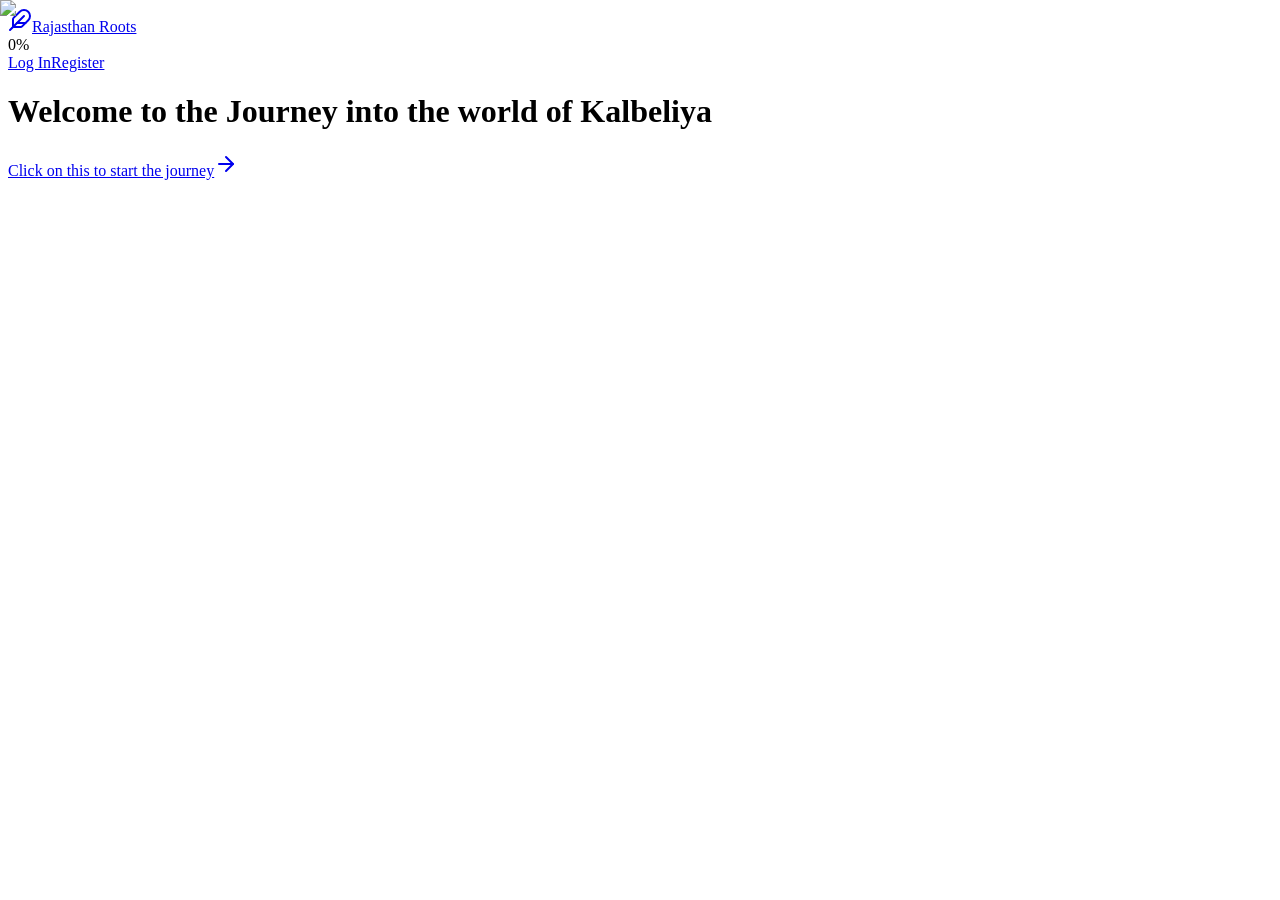
==== commit 048a30f6: "deploy: 9d47381072faa9b11f447475419cb41632408732" ====
--- a/index.html
+++ b/index.html
@@ -1 +1 @@
-<!DOCTYPE html><html lang="en"><head><meta charSet="utf-8"/><meta name="viewport" content="width=device-width, initial-scale=1"/><link rel="preload" as="image" imageSrcSet="/_next/image?url=https%3A%2F%2Fencrypted-tbn0.gstatic.com%2Fimages%3Fq%3Dtbn%3AANd9GcQ9tc5uowvsvKXspqGI7W_AFgYAnT5KOl2Ukw%26s&amp;w=640&amp;q=75 640w, /_next/image?url=https%3A%2F%2Fencrypted-tbn0.gstatic.com%2Fimages%3Fq%3Dtbn%3AANd9GcQ9tc5uowvsvKXspqGI7W_AFgYAnT5KOl2Ukw%26s&amp;w=750&amp;q=75 750w, /_next/image?url=https%3A%2F%2Fencrypted-tbn0.gstatic.com%2Fimages%3Fq%3Dtbn%3AANd9GcQ9tc5uowvsvKXspqGI7W_AFgYAnT5KOl2Ukw%26s&amp;w=828&amp;q=75 828w, /_next/image?url=https%3A%2F%2Fencrypted-tbn0.gstatic.com%2Fimages%3Fq%3Dtbn%3AANd9GcQ9tc5uowvsvKXspqGI7W_AFgYAnT5KOl2Ukw%26s&amp;w=1080&amp;q=75 1080w, /_next/image?url=https%3A%2F%2Fencrypted-tbn0.gstatic.com%2Fimages%3Fq%3Dtbn%3AANd9GcQ9tc5uowvsvKXspqGI7W_AFgYAnT5KOl2Ukw%26s&amp;w=1200&amp;q=75 1200w, /_next/image?url=https%3A%2F%2Fencrypted-tbn0.gstatic.com%2Fimages%3Fq%3Dtbn%3AANd9GcQ9tc5uowvsvKXspqGI7W_AFgYAnT5KOl2Ukw%26s&amp;w=1920&amp;q=75 1920w, /_next/image?url=https%3A%2F%2Fencrypted-tbn0.gstatic.com%2Fimages%3Fq%3Dtbn%3AANd9GcQ9tc5uowvsvKXspqGI7W_AFgYAnT5KOl2Ukw%26s&amp;w=2048&amp;q=75 2048w, /_next/image?url=https%3A%2F%2Fencrypted-tbn0.gstatic.com%2Fimages%3Fq%3Dtbn%3AANd9GcQ9tc5uowvsvKXspqGI7W_AFgYAnT5KOl2Ukw%26s&amp;w=3840&amp;q=75 3840w" imageSizes="100vw"/><link rel="stylesheet" href="/_next/static/css/3634e593c1efdb50.css" data-precedence="next"/><link rel="preload" as="script" fetchPriority="low" href="/_next/static/chunks/webpack-6aad2f4b43cc9e46.js"/><script src="/_next/static/chunks/4bd1b696-0c62b2bae3c1ba8f.js" async=""></script><script src="/_next/static/chunks/684-95843fd83ad86fa2.js" async=""></script><script src="/_next/static/chunks/main-app-a19291ab10eec7e8.js" async=""></script><script src="/_next/static/chunks/999-d50a839724990bd0.js" async=""></script><script src="/_next/static/chunks/874-d3e31e33df67c3c8.js" async=""></script><script src="/_next/static/chunks/795-03bad6ec31c66e23.js" async=""></script><script src="/_next/static/chunks/651-fdfbe58839182c66.js" async=""></script><script src="/_next/static/chunks/app/layout-41d53bb4b0165f3b.js" async=""></script><script src="/_next/static/chunks/63-4dad1ddbd8729ff6.js" async=""></script><script src="/_next/static/chunks/app/page-906650a5c5cb2342.js" async=""></script><link rel="preconnect" href="https://fonts.googleapis.com"/><link rel="preconnect" href="https://fonts.gstatic.com" crossorigin="anonymous"/><link href="https://fonts.googleapis.com/css2?family=Playfair+Display:wght@400..900&amp;family=PT+Sans:wght@400;700&amp;display=swap" rel="stylesheet"/><title>Rajasthan Roots</title><meta name="description" content="An interactive journey into the world of the Cobra Gypsy Tribe of Rajasthan."/><link rel="icon" href="/favicon.ico" type="image/x-icon" sizes="16x16"/><script>document.querySelectorAll('body link[rel="icon"], body link[rel="apple-touch-icon"]').forEach(el => document.head.appendChild(el))</script><script src="/_next/static/chunks/polyfills-42372ed130431b0a.js" noModule=""></script></head><body class="font-body antialiased"><header class="sticky top-0 z-50 w-full border-b bg-background/95 backdrop-blur supports-[backdrop-filter]:bg-background/60"><div class="container flex h-16 items-center"><a class="mr-6 flex items-center space-x-2" href="/"><svg xmlns="http://www.w3.org/2000/svg" width="24" height="24" viewBox="0 0 24 24" fill="none" stroke="currentColor" stroke-width="2" stroke-linecap="round" stroke-linejoin="round" class="lucide lucide-feather h-6 w-6 text-primary"><path d="M12.67 19a2 2 0 0 0 1.416-.588l6.154-6.172a6 6 0 0 0-8.49-8.49L5.586 9.914A2 2 0 0 0 5 11.328V18a1 1 0 0 0 1 1z"></path><path d="M16 8 2 22"></path><path d="M17.5 15H9"></path></svg><span class="font-bold font-headline text-xl inline-block">Rajasthan Roots</span></a><div class="flex flex-1 items-center justify-end space-x-4"><div class="w-full max-w-xs flex items-center gap-2"><div aria-valuemax="100" aria-valuemin="0" role="progressbar" data-state="indeterminate" data-max="100" class="relative w-full overflow-hidden rounded-full bg-secondary h-3"><div data-state="indeterminate" data-max="100" class="h-full w-full flex-1 bg-primary transition-all" style="transform:translateX(-100%)"></div></div><span class="text-sm font-semibold text-muted-foreground">0<!-- -->%</span></div><nav><div class="flex items-center gap-2"><a class="inline-flex items-center justify-center gap-2 whitespace-nowrap text-sm font-medium ring-offset-background transition-colors focus-visible:outline-none focus-visible:ring-2 focus-visible:ring-ring focus-visible:ring-offset-2 disabled:pointer-events-none disabled:opacity-50 [&amp;_svg]:pointer-events-none [&amp;_svg]:size-4 [&amp;_svg]:shrink-0 hover:bg-accent hover:text-accent-foreground h-9 rounded-md px-3" href="/login">Log In</a><a class="inline-flex items-center justify-center gap-2 whitespace-nowrap text-sm font-medium ring-offset-background transition-colors focus-visible:outline-none focus-visible:ring-2 focus-visible:ring-ring focus-visible:ring-offset-2 disabled:pointer-events-none disabled:opacity-50 [&amp;_svg]:pointer-events-none [&amp;_svg]:size-4 [&amp;_svg]:shrink-0 bg-primary text-primary-foreground hover:bg-primary/90 h-9 rounded-md px-3" href="/register">Register</a></div></nav></div></div></header><main><div class="relative flex h-[calc(100vh-4rem)] w-full flex-col items-center justify-center p-8 text-center"><img alt="A panoramic view of a vibrant Rajasthani village at sunset, serving as the main interactive map." data-ai-hint="rajasthan desert night" decoding="async" data-nimg="fill" class="object-cover" style="position:absolute;height:100%;width:100%;left:0;top:0;right:0;bottom:0;color:transparent" sizes="100vw" srcSet="/_next/image?url=https%3A%2F%2Fencrypted-tbn0.gstatic.com%2Fimages%3Fq%3Dtbn%3AANd9GcQ9tc5uowvsvKXspqGI7W_AFgYAnT5KOl2Ukw%26s&amp;w=640&amp;q=75 640w, /_next/image?url=https%3A%2F%2Fencrypted-tbn0.gstatic.com%2Fimages%3Fq%3Dtbn%3AANd9GcQ9tc5uowvsvKXspqGI7W_AFgYAnT5KOl2Ukw%26s&amp;w=750&amp;q=75 750w, /_next/image?url=https%3A%2F%2Fencrypted-tbn0.gstatic.com%2Fimages%3Fq%3Dtbn%3AANd9GcQ9tc5uowvsvKXspqGI7W_AFgYAnT5KOl2Ukw%26s&amp;w=828&amp;q=75 828w, /_next/image?url=https%3A%2F%2Fencrypted-tbn0.gstatic.com%2Fimages%3Fq%3Dtbn%3AANd9GcQ9tc5uowvsvKXspqGI7W_AFgYAnT5KOl2Ukw%26s&amp;w=1080&amp;q=75 1080w, /_next/image?url=https%3A%2F%2Fencrypted-tbn0.gstatic.com%2Fimages%3Fq%3Dtbn%3AANd9GcQ9tc5uowvsvKXspqGI7W_AFgYAnT5KOl2Ukw%26s&amp;w=1200&amp;q=75 1200w, /_next/image?url=https%3A%2F%2Fencrypted-tbn0.gstatic.com%2Fimages%3Fq%3Dtbn%3AANd9GcQ9tc5uowvsvKXspqGI7W_AFgYAnT5KOl2Ukw%26s&amp;w=1920&amp;q=75 1920w, /_next/image?url=https%3A%2F%2Fencrypted-tbn0.gstatic.com%2Fimages%3Fq%3Dtbn%3AANd9GcQ9tc5uowvsvKXspqGI7W_AFgYAnT5KOl2Ukw%26s&amp;w=2048&amp;q=75 2048w, /_next/image?url=https%3A%2F%2Fencrypted-tbn0.gstatic.com%2Fimages%3Fq%3Dtbn%3AANd9GcQ9tc5uowvsvKXspqGI7W_AFgYAnT5KOl2Ukw%26s&amp;w=3840&amp;q=75 3840w" src="/_next/image?url=https%3A%2F%2Fencrypted-tbn0.gstatic.com%2Fimages%3Fq%3Dtbn%3AANd9GcQ9tc5uowvsvKXspqGI7W_AFgYAnT5KOl2Ukw%26s&amp;w=3840&amp;q=75"/><div class="absolute inset-0 z-10 bg-black/50"></div><div class="relative z-20 flex flex-col items-center text-white"><h1 class="text-4xl font-bold drop-shadow-lg md:text-6xl font-headline mb-4 animate-fade-in-down">Welcome to the Journey into the world of Kalbeliya</h1><div class="animate-fade-in-up" style="animation-delay:0.5s"><a class="inline-flex items-center justify-center gap-2 whitespace-nowrap text-sm font-medium ring-offset-background transition-colors focus-visible:outline-none focus-visible:ring-2 focus-visible:ring-ring focus-visible:ring-offset-2 disabled:pointer-events-none disabled:opacity-50 [&amp;_svg]:pointer-events-none [&amp;_svg]:size-4 [&amp;_svg]:shrink-0 bg-primary text-primary-foreground hover:bg-primary/90 h-11 rounded-md px-8 mt-8" href="/explore">Click on this to start the journey<svg xmlns="http://www.w3.org/2000/svg" width="24" height="24" viewBox="0 0 24 24" fill="none" stroke="currentColor" stroke-width="2" stroke-linecap="round" stroke-linejoin="round" class="lucide lucide-arrow-right ml-2 h-5 w-5"><path d="M5 12h14"></path><path d="m12 5 7 7-7 7"></path></svg></a></div></div></div><!--$--><!--/$--><!--$--><!--/$--></main><div role="region" aria-label="Notifications (F8)" tabindex="-1" style="pointer-events:none"><ol tabindex="-1" class="fixed top-0 z-[100] flex max-h-screen w-full flex-col-reverse p-4 sm:bottom-0 sm:right-0 sm:top-auto sm:flex-col md:max-w-[420px]"></ol></div><script src="/_next/static/chunks/webpack-6aad2f4b43cc9e46.js" async=""></script><script>(self.__next_f=self.__next_f||[]).push([0])</script><script>self.__next_f.push([1,"1:\"$Sreact.fragment\"\n2:I[1078,[\"999\",\"static/chunks/999-d50a839724990bd0.js\",\"874\",\"static/chunks/874-d3e31e33df67c3c8.js\",\"795\",\"static/chunks/795-03bad6ec31c66e23.js\",\"651\",\"static/chunks/651-fdfbe58839182c66.js\",\"177\",\"static/chunks/app/layout-41d53bb4b0165f3b.js\"],\"ProgressProvider\"]\n3:I[9738,[\"999\",\"static/chunks/999-d50a839724990bd0.js\",\"874\",\"static/chunks/874-d3e31e33df67c3c8.js\",\"795\",\"static/chunks/795-03bad6ec31c66e23.js\",\"651\",\"static/chunks/651-fdfbe58839182c66.js\",\"177\",\"static/chunks/app/layout-41d53bb4b0165f3b.js\"],\"Header\"]\n4:I[7555,[],\"\"]\n5:I[1295,[],\"\"]\n6:I[7323,[\"999\",\"static/chunks/999-d50a839724990bd0.js\",\"874\",\"static/chunks/874-d3e31e33df67c3c8.js\",\"795\",\"static/chunks/795-03bad6ec31c66e23.js\",\"651\",\"static/chunks/651-fdfbe58839182c66.js\",\"177\",\"static/chunks/app/layout-41d53bb4b0165f3b.js\"],\"Toaster\"]\n7:I[894,[],\"ClientPageRoot\"]\n8:I[5959,[\"999\",\"static/chunks/999-d50a839724990bd0.js\",\"63\",\"static/chunks/63-4dad1ddbd8729ff6.js\",\"874\",\"static/chunks/874-d3e31e33df67c3c8.js\",\"974\",\"static/chunks/app/page-906650a5c5cb2342.js\"],\"default\"]\nb:I[9665,[],\"MetadataBoundary\"]\nd:I[9665,[],\"OutletBoundary\"]\n10:I[4911,[],\"AsyncMetadataOutlet\"]\n12:I[9665,[],\"ViewportBoundary\"]\n14:I[6614,[],\"\"]\n:HL[\"/_next/static/css/3634e593c1efdb50.css\",\"style\"]\n"])</script><script>self.__next_f.push([1,"0:{\"P\":null,\"b\":\"tQLYPXwVWGGUJtCagb5_A\",\"p\":\"\",\"c\":[\"\",\"\"],\"i\":false,\"f\":[[[\"\",{\"children\":[\"__PAGE__\",{}]},\"$undefined\",\"$undefined\",true],[\"\",[\"$\",\"$1\",\"c\",{\"children\":[[[\"$\",\"link\",\"0\",{\"rel\":\"stylesheet\",\"href\":\"/_next/static/css/3634e593c1efdb50.css\",\"precedence\":\"next\",\"crossOrigin\":\"$undefined\",\"nonce\":\"$undefined\"}]],[\"$\",\"html\",null,{\"lang\":\"en\",\"suppressHydrationWarning\":true,\"children\":[[\"$\",\"head\",null,{\"children\":[[\"$\",\"link\",null,{\"rel\":\"preconnect\",\"href\":\"https://fonts.googleapis.com\"}],[\"$\",\"link\",null,{\"rel\":\"preconnect\",\"href\":\"https://fonts.gstatic.com\",\"crossOrigin\":\"anonymous\"}],[\"$\",\"link\",null,{\"href\":\"https://fonts.googleapis.com/css2?family=Playfair+Display:wght@400..900\u0026family=PT+Sans:wght@400;700\u0026display=swap\",\"rel\":\"stylesheet\"}]]}],[\"$\",\"body\",null,{\"className\":\"font-body antialiased\",\"children\":[\"$\",\"$L2\",null,{\"children\":[[\"$\",\"$L3\",null,{}],[\"$\",\"main\",null,{\"children\":[\"$\",\"$L4\",null,{\"parallelRouterKey\":\"children\",\"error\":\"$undefined\",\"errorStyles\":\"$undefined\",\"errorScripts\":\"$undefined\",\"template\":[\"$\",\"$L5\",null,{}],\"templateStyles\":\"$undefined\",\"templateScripts\":\"$undefined\",\"notFound\":[[[\"$\",\"title\",null,{\"children\":\"404: This page could not be found.\"}],[\"$\",\"div\",null,{\"style\":{\"fontFamily\":\"system-ui,\\\"Segoe UI\\\",Roboto,Helvetica,Arial,sans-serif,\\\"Apple Color Emoji\\\",\\\"Segoe UI Emoji\\\"\",\"height\":\"100vh\",\"textAlign\":\"center\",\"display\":\"flex\",\"flexDirection\":\"column\",\"alignItems\":\"center\",\"justifyContent\":\"center\"},\"children\":[\"$\",\"div\",null,{\"children\":[[\"$\",\"style\",null,{\"dangerouslySetInnerHTML\":{\"__html\":\"body{color:#000;background:#fff;margin:0}.next-error-h1{border-right:1px solid rgba(0,0,0,.3)}@media (prefers-color-scheme:dark){body{color:#fff;background:#000}.next-error-h1{border-right:1px solid rgba(255,255,255,.3)}}\"}}],[\"$\",\"h1\",null,{\"className\":\"next-error-h1\",\"style\":{\"display\":\"inline-block\",\"margin\":\"0 20px 0 0\",\"padding\":\"0 23px 0 0\",\"fontSize\":24,\"fontWeight\":500,\"verticalAlign\":\"top\",\"lineHeight\":\"49px\"},\"children\":404}],[\"$\",\"div\",null,{\"style\":{\"display\":\"inline-block\"},\"children\":[\"$\",\"h2\",null,{\"style\":{\"fontSize\":14,\"fontWeight\":400,\"lineHeight\":\"49px\",\"margin\":0},\"children\":\"This page could not be found.\"}]}]]}]}]],[]],\"forbidden\":\"$undefined\",\"unauthorized\":\"$undefined\"}]}],[\"$\",\"$L6\",null,{}]]}]}]]}]]}],{\"children\":[\"__PAGE__\",[\"$\",\"$1\",\"c\",{\"children\":[[\"$\",\"$L7\",null,{\"Component\":\"$8\",\"searchParams\":{},\"params\":{},\"promises\":[\"$@9\",\"$@a\"]}],[\"$\",\"$Lb\",null,{\"children\":\"$Lc\"}],null,[\"$\",\"$Ld\",null,{\"children\":[\"$Le\",\"$Lf\",[\"$\",\"$L10\",null,{\"promise\":\"$@11\"}]]}]]}],{},null,false]},null,false],[\"$\",\"$1\",\"h\",{\"children\":[null,[\"$\",\"$1\",\"Vh58mMF5B45-4nQwGGsqR\",{\"children\":[[\"$\",\"$L12\",null,{\"children\":\"$L13\"}],null]}],null]}],false]],\"m\":\"$undefined\",\"G\":[\"$14\",\"$undefined\"],\"s\":false,\"S\":true}\n"])</script><script>self.__next_f.push([1,"15:\"$Sreact.suspense\"\n16:I[4911,[],\"AsyncMetadata\"]\n9:{}\na:{}\nc:[\"$\",\"$15\",null,{\"fallback\":null,\"children\":[\"$\",\"$L16\",null,{\"promise\":\"$@17\"}]}]\n"])</script><script>self.__next_f.push([1,"f:null\n"])</script><script>self.__next_f.push([1,"13:[[\"$\",\"meta\",\"0\",{\"charSet\":\"utf-8\"}],[\"$\",\"meta\",\"1\",{\"name\":\"viewport\",\"content\":\"width=device-width, initial-scale=1\"}]]\ne:null\n"])</script><script>self.__next_f.push([1,"17:{\"metadata\":[[\"$\",\"title\",\"0\",{\"children\":\"Rajasthan Roots\"}],[\"$\",\"meta\",\"1\",{\"name\":\"description\",\"content\":\"An interactive journey into the world of the Cobra Gypsy Tribe of Rajasthan.\"}],[\"$\",\"link\",\"2\",{\"rel\":\"icon\",\"href\":\"/favicon.ico\",\"type\":\"image/x-icon\",\"sizes\":\"16x16\"}]],\"error\":null,\"digest\":\"$undefined\"}\n11:{\"metadata\":\"$17:metadata\",\"error\":null,\"digest\":\"$undefined\"}\n"])</script></body></html>+<!DOCTYPE html><html lang="en"><head><meta charSet="utf-8"/><meta name="viewport" content="width=device-width, initial-scale=1"/><link rel="preload" as="image" imageSrcSet="/dushyant_nikhil_assignment/_next/image?url=https%3A%2F%2Fencrypted-tbn0.gstatic.com%2Fimages%3Fq%3Dtbn%3AANd9GcQ9tc5uowvsvKXspqGI7W_AFgYAnT5KOl2Ukw%26s&amp;w=640&amp;q=75 640w, /dushyant_nikhil_assignment/_next/image?url=https%3A%2F%2Fencrypted-tbn0.gstatic.com%2Fimages%3Fq%3Dtbn%3AANd9GcQ9tc5uowvsvKXspqGI7W_AFgYAnT5KOl2Ukw%26s&amp;w=750&amp;q=75 750w, /dushyant_nikhil_assignment/_next/image?url=https%3A%2F%2Fencrypted-tbn0.gstatic.com%2Fimages%3Fq%3Dtbn%3AANd9GcQ9tc5uowvsvKXspqGI7W_AFgYAnT5KOl2Ukw%26s&amp;w=828&amp;q=75 828w, /dushyant_nikhil_assignment/_next/image?url=https%3A%2F%2Fencrypted-tbn0.gstatic.com%2Fimages%3Fq%3Dtbn%3AANd9GcQ9tc5uowvsvKXspqGI7W_AFgYAnT5KOl2Ukw%26s&amp;w=1080&amp;q=75 1080w, /dushyant_nikhil_assignment/_next/image?url=https%3A%2F%2Fencrypted-tbn0.gstatic.com%2Fimages%3Fq%3Dtbn%3AANd9GcQ9tc5uowvsvKXspqGI7W_AFgYAnT5KOl2Ukw%26s&amp;w=1200&amp;q=75 1200w, /dushyant_nikhil_assignment/_next/image?url=https%3A%2F%2Fencrypted-tbn0.gstatic.com%2Fimages%3Fq%3Dtbn%3AANd9GcQ9tc5uowvsvKXspqGI7W_AFgYAnT5KOl2Ukw%26s&amp;w=1920&amp;q=75 1920w, /dushyant_nikhil_assignment/_next/image?url=https%3A%2F%2Fencrypted-tbn0.gstatic.com%2Fimages%3Fq%3Dtbn%3AANd9GcQ9tc5uowvsvKXspqGI7W_AFgYAnT5KOl2Ukw%26s&amp;w=2048&amp;q=75 2048w, /dushyant_nikhil_assignment/_next/image?url=https%3A%2F%2Fencrypted-tbn0.gstatic.com%2Fimages%3Fq%3Dtbn%3AANd9GcQ9tc5uowvsvKXspqGI7W_AFgYAnT5KOl2Ukw%26s&amp;w=3840&amp;q=75 3840w" imageSizes="100vw"/><link rel="stylesheet" href="/dushyant_nikhil_assignment/_next/static/css/3634e593c1efdb50.css" data-precedence="next"/><link rel="preload" as="script" fetchPriority="low" href="/dushyant_nikhil_assignment/_next/static/chunks/webpack-5431aaa57e04affb.js"/><script src="/dushyant_nikhil_assignment/_next/static/chunks/4bd1b696-0c62b2bae3c1ba8f.js" async=""></script><script src="/dushyant_nikhil_assignment/_next/static/chunks/684-0e62bda41c244e09.js" async=""></script><script src="/dushyant_nikhil_assignment/_next/static/chunks/main-app-a19291ab10eec7e8.js" async=""></script><script src="/dushyant_nikhil_assignment/_next/static/chunks/999-d50a839724990bd0.js" async=""></script><script src="/dushyant_nikhil_assignment/_next/static/chunks/874-d3e31e33df67c3c8.js" async=""></script><script src="/dushyant_nikhil_assignment/_next/static/chunks/795-03bad6ec31c66e23.js" async=""></script><script src="/dushyant_nikhil_assignment/_next/static/chunks/651-fdfbe58839182c66.js" async=""></script><script src="/dushyant_nikhil_assignment/_next/static/chunks/app/layout-41d53bb4b0165f3b.js" async=""></script><script src="/dushyant_nikhil_assignment/_next/static/chunks/63-53caf62dd19988aa.js" async=""></script><script src="/dushyant_nikhil_assignment/_next/static/chunks/app/page-397fe507099916bc.js" async=""></script><link rel="preconnect" href="https://fonts.googleapis.com"/><link rel="preconnect" href="https://fonts.gstatic.com" crossorigin="anonymous"/><link href="https://fonts.googleapis.com/css2?family=Playfair+Display:wght@400..900&amp;family=PT+Sans:wght@400;700&amp;display=swap" rel="stylesheet"/><title>Rajasthan Roots</title><meta name="description" content="An interactive journey into the world of the Cobra Gypsy Tribe of Rajasthan."/><link rel="icon" href="/dushyant_nikhil_assignment/favicon.ico" type="image/x-icon" sizes="16x16"/><script>document.querySelectorAll('body link[rel="icon"], body link[rel="apple-touch-icon"]').forEach(el => document.head.appendChild(el))</script><script src="/dushyant_nikhil_assignment/_next/static/chunks/polyfills-42372ed130431b0a.js" noModule=""></script></head><body class="font-body antialiased"><header class="sticky top-0 z-50 w-full border-b bg-background/95 backdrop-blur supports-[backdrop-filter]:bg-background/60"><div class="container flex h-16 items-center"><a class="mr-6 flex items-center space-x-2" href="/dushyant_nikhil_assignment"><svg xmlns="http://www.w3.org/2000/svg" width="24" height="24" viewBox="0 0 24 24" fill="none" stroke="currentColor" stroke-width="2" stroke-linecap="round" stroke-linejoin="round" class="lucide lucide-feather h-6 w-6 text-primary"><path d="M12.67 19a2 2 0 0 0 1.416-.588l6.154-6.172a6 6 0 0 0-8.49-8.49L5.586 9.914A2 2 0 0 0 5 11.328V18a1 1 0 0 0 1 1z"></path><path d="M16 8 2 22"></path><path d="M17.5 15H9"></path></svg><span class="font-bold font-headline text-xl inline-block">Rajasthan Roots</span></a><div class="flex flex-1 items-center justify-end space-x-4"><div class="w-full max-w-xs flex items-center gap-2"><div aria-valuemax="100" aria-valuemin="0" role="progressbar" data-state="indeterminate" data-max="100" class="relative w-full overflow-hidden rounded-full bg-secondary h-3"><div data-state="indeterminate" data-max="100" class="h-full w-full flex-1 bg-primary transition-all" style="transform:translateX(-100%)"></div></div><span class="text-sm font-semibold text-muted-foreground">0<!-- -->%</span></div><nav><div class="flex items-center gap-2"><a class="inline-flex items-center justify-center gap-2 whitespace-nowrap text-sm font-medium ring-offset-background transition-colors focus-visible:outline-none focus-visible:ring-2 focus-visible:ring-ring focus-visible:ring-offset-2 disabled:pointer-events-none disabled:opacity-50 [&amp;_svg]:pointer-events-none [&amp;_svg]:size-4 [&amp;_svg]:shrink-0 hover:bg-accent hover:text-accent-foreground h-9 rounded-md px-3" href="/dushyant_nikhil_assignment/login">Log In</a><a class="inline-flex items-center justify-center gap-2 whitespace-nowrap text-sm font-medium ring-offset-background transition-colors focus-visible:outline-none focus-visible:ring-2 focus-visible:ring-ring focus-visible:ring-offset-2 disabled:pointer-events-none disabled:opacity-50 [&amp;_svg]:pointer-events-none [&amp;_svg]:size-4 [&amp;_svg]:shrink-0 bg-primary text-primary-foreground hover:bg-primary/90 h-9 rounded-md px-3" href="/dushyant_nikhil_assignment/register">Register</a></div></nav></div></div></header><main><div class="relative flex h-[calc(100vh-4rem)] w-full flex-col items-center justify-center p-8 text-center"><img alt="A panoramic view of a vibrant Rajasthani village at sunset, serving as the main interactive map." data-ai-hint="rajasthan desert night" decoding="async" data-nimg="fill" class="object-cover" style="position:absolute;height:100%;width:100%;left:0;top:0;right:0;bottom:0;color:transparent" sizes="100vw" srcSet="/dushyant_nikhil_assignment/_next/image?url=https%3A%2F%2Fencrypted-tbn0.gstatic.com%2Fimages%3Fq%3Dtbn%3AANd9GcQ9tc5uowvsvKXspqGI7W_AFgYAnT5KOl2Ukw%26s&amp;w=640&amp;q=75 640w, /dushyant_nikhil_assignment/_next/image?url=https%3A%2F%2Fencrypted-tbn0.gstatic.com%2Fimages%3Fq%3Dtbn%3AANd9GcQ9tc5uowvsvKXspqGI7W_AFgYAnT5KOl2Ukw%26s&amp;w=750&amp;q=75 750w, /dushyant_nikhil_assignment/_next/image?url=https%3A%2F%2Fencrypted-tbn0.gstatic.com%2Fimages%3Fq%3Dtbn%3AANd9GcQ9tc5uowvsvKXspqGI7W_AFgYAnT5KOl2Ukw%26s&amp;w=828&amp;q=75 828w, /dushyant_nikhil_assignment/_next/image?url=https%3A%2F%2Fencrypted-tbn0.gstatic.com%2Fimages%3Fq%3Dtbn%3AANd9GcQ9tc5uowvsvKXspqGI7W_AFgYAnT5KOl2Ukw%26s&amp;w=1080&amp;q=75 1080w, /dushyant_nikhil_assignment/_next/image?url=https%3A%2F%2Fencrypted-tbn0.gstatic.com%2Fimages%3Fq%3Dtbn%3AANd9GcQ9tc5uowvsvKXspqGI7W_AFgYAnT5KOl2Ukw%26s&amp;w=1200&amp;q=75 1200w, /dushyant_nikhil_assignment/_next/image?url=https%3A%2F%2Fencrypted-tbn0.gstatic.com%2Fimages%3Fq%3Dtbn%3AANd9GcQ9tc5uowvsvKXspqGI7W_AFgYAnT5KOl2Ukw%26s&amp;w=1920&amp;q=75 1920w, /dushyant_nikhil_assignment/_next/image?url=https%3A%2F%2Fencrypted-tbn0.gstatic.com%2Fimages%3Fq%3Dtbn%3AANd9GcQ9tc5uowvsvKXspqGI7W_AFgYAnT5KOl2Ukw%26s&amp;w=2048&amp;q=75 2048w, /dushyant_nikhil_assignment/_next/image?url=https%3A%2F%2Fencrypted-tbn0.gstatic.com%2Fimages%3Fq%3Dtbn%3AANd9GcQ9tc5uowvsvKXspqGI7W_AFgYAnT5KOl2Ukw%26s&amp;w=3840&amp;q=75 3840w" src="/dushyant_nikhil_assignment/_next/image?url=https%3A%2F%2Fencrypted-tbn0.gstatic.com%2Fimages%3Fq%3Dtbn%3AANd9GcQ9tc5uowvsvKXspqGI7W_AFgYAnT5KOl2Ukw%26s&amp;w=3840&amp;q=75"/><div class="absolute inset-0 z-10 bg-black/50"></div><div class="relative z-20 flex flex-col items-center text-white"><h1 class="text-4xl font-bold drop-shadow-lg md:text-6xl font-headline mb-4 animate-fade-in-down">Welcome to the Journey into the world of Kalbeliya</h1><div class="animate-fade-in-up" style="animation-delay:0.5s"><a class="inline-flex items-center justify-center gap-2 whitespace-nowrap text-sm font-medium ring-offset-background transition-colors focus-visible:outline-none focus-visible:ring-2 focus-visible:ring-ring focus-visible:ring-offset-2 disabled:pointer-events-none disabled:opacity-50 [&amp;_svg]:pointer-events-none [&amp;_svg]:size-4 [&amp;_svg]:shrink-0 bg-primary text-primary-foreground hover:bg-primary/90 h-11 rounded-md px-8 mt-8" href="/dushyant_nikhil_assignment/explore">Click on this to start the journey<svg xmlns="http://www.w3.org/2000/svg" width="24" height="24" viewBox="0 0 24 24" fill="none" stroke="currentColor" stroke-width="2" stroke-linecap="round" stroke-linejoin="round" class="lucide lucide-arrow-right ml-2 h-5 w-5"><path d="M5 12h14"></path><path d="m12 5 7 7-7 7"></path></svg></a></div></div></div><!--$--><!--/$--><!--$--><!--/$--></main><div role="region" aria-label="Notifications (F8)" tabindex="-1" style="pointer-events:none"><ol tabindex="-1" class="fixed top-0 z-[100] flex max-h-screen w-full flex-col-reverse p-4 sm:bottom-0 sm:right-0 sm:top-auto sm:flex-col md:max-w-[420px]"></ol></div><script src="/dushyant_nikhil_assignment/_next/static/chunks/webpack-5431aaa57e04affb.js" async=""></script><script>(self.__next_f=self.__next_f||[]).push([0])</script><script>self.__next_f.push([1,"1:\"$Sreact.fragment\"\n2:I[1078,[\"999\",\"static/chunks/999-d50a839724990bd0.js\",\"874\",\"static/chunks/874-d3e31e33df67c3c8.js\",\"795\",\"static/chunks/795-03bad6ec31c66e23.js\",\"651\",\"static/chunks/651-fdfbe58839182c66.js\",\"177\",\"static/chunks/app/layout-41d53bb4b0165f3b.js\"],\"ProgressProvider\"]\n3:I[9738,[\"999\",\"static/chunks/999-d50a839724990bd0.js\",\"874\",\"static/chunks/874-d3e31e33df67c3c8.js\",\"795\",\"static/chunks/795-03bad6ec31c66e23.js\",\"651\",\"static/chunks/651-fdfbe58839182c66.js\",\"177\",\"static/chunks/app/layout-41d53bb4b0165f3b.js\"],\"Header\"]\n4:I[7555,[],\"\"]\n5:I[1295,[],\"\"]\n6:I[7323,[\"999\",\"static/chunks/999-d50a839724990bd0.js\",\"874\",\"static/chunks/874-d3e31e33df67c3c8.js\",\"795\",\"static/chunks/795-03bad6ec31c66e23.js\",\"651\",\"static/chunks/651-fdfbe58839182c66.js\",\"177\",\"static/chunks/app/layout-41d53bb4b0165f3b.js\"],\"Toaster\"]\n7:I[894,[],\"ClientPageRoot\"]\n8:I[5959,[\"999\",\"static/chunks/999-d50a839724990bd0.js\",\"63\",\"static/chunks/63-53caf62dd19988aa.js\",\"874\",\"static/chunks/874-d3e31e33df67c3c8.js\",\"974\",\"static/chunks/app/page-397fe507099916bc.js\"],\"default\"]\nb:I[9665,[],\"MetadataBoundary\"]\nd:I[9665,[],\"OutletBoundary\"]\n10:I[4911,[],\"AsyncMetadataOutlet\"]\n12:I[9665,[],\"ViewportBoundary\"]\n14:I[6614,[],\"\"]\n:HL[\"/dushyant_nikhil_assignment/_next/static/css/3634e593c1efdb50.css\",\"style\"]\n"])</script><script>self.__next_f.push([1,"0:{\"P\":null,\"b\":\"KBEHi-mhoqoXNByqLCrYq\",\"p\":\"/dushyant_nikhil_assignment\",\"c\":[\"\",\"\"],\"i\":false,\"f\":[[[\"\",{\"children\":[\"__PAGE__\",{}]},\"$undefined\",\"$undefined\",true],[\"\",[\"$\",\"$1\",\"c\",{\"children\":[[[\"$\",\"link\",\"0\",{\"rel\":\"stylesheet\",\"href\":\"/dushyant_nikhil_assignment/_next/static/css/3634e593c1efdb50.css\",\"precedence\":\"next\",\"crossOrigin\":\"$undefined\",\"nonce\":\"$undefined\"}]],[\"$\",\"html\",null,{\"lang\":\"en\",\"suppressHydrationWarning\":true,\"children\":[[\"$\",\"head\",null,{\"children\":[[\"$\",\"link\",null,{\"rel\":\"preconnect\",\"href\":\"https://fonts.googleapis.com\"}],[\"$\",\"link\",null,{\"rel\":\"preconnect\",\"href\":\"https://fonts.gstatic.com\",\"crossOrigin\":\"anonymous\"}],[\"$\",\"link\",null,{\"href\":\"https://fonts.googleapis.com/css2?family=Playfair+Display:wght@400..900\u0026family=PT+Sans:wght@400;700\u0026display=swap\",\"rel\":\"stylesheet\"}]]}],[\"$\",\"body\",null,{\"className\":\"font-body antialiased\",\"children\":[\"$\",\"$L2\",null,{\"children\":[[\"$\",\"$L3\",null,{}],[\"$\",\"main\",null,{\"children\":[\"$\",\"$L4\",null,{\"parallelRouterKey\":\"children\",\"error\":\"$undefined\",\"errorStyles\":\"$undefined\",\"errorScripts\":\"$undefined\",\"template\":[\"$\",\"$L5\",null,{}],\"templateStyles\":\"$undefined\",\"templateScripts\":\"$undefined\",\"notFound\":[[[\"$\",\"title\",null,{\"children\":\"404: This page could not be found.\"}],[\"$\",\"div\",null,{\"style\":{\"fontFamily\":\"system-ui,\\\"Segoe UI\\\",Roboto,Helvetica,Arial,sans-serif,\\\"Apple Color Emoji\\\",\\\"Segoe UI Emoji\\\"\",\"height\":\"100vh\",\"textAlign\":\"center\",\"display\":\"flex\",\"flexDirection\":\"column\",\"alignItems\":\"center\",\"justifyContent\":\"center\"},\"children\":[\"$\",\"div\",null,{\"children\":[[\"$\",\"style\",null,{\"dangerouslySetInnerHTML\":{\"__html\":\"body{color:#000;background:#fff;margin:0}.next-error-h1{border-right:1px solid rgba(0,0,0,.3)}@media (prefers-color-scheme:dark){body{color:#fff;background:#000}.next-error-h1{border-right:1px solid rgba(255,255,255,.3)}}\"}}],[\"$\",\"h1\",null,{\"className\":\"next-error-h1\",\"style\":{\"display\":\"inline-block\",\"margin\":\"0 20px 0 0\",\"padding\":\"0 23px 0 0\",\"fontSize\":24,\"fontWeight\":500,\"verticalAlign\":\"top\",\"lineHeight\":\"49px\"},\"children\":404}],[\"$\",\"div\",null,{\"style\":{\"display\":\"inline-block\"},\"children\":[\"$\",\"h2\",null,{\"style\":{\"fontSize\":14,\"fontWeight\":400,\"lineHeight\":\"49px\",\"margin\":0},\"children\":\"This page could not be found.\"}]}]]}]}]],[]],\"forbidden\":\"$undefined\",\"unauthorized\":\"$undefined\"}]}],[\"$\",\"$L6\",null,{}]]}]}]]}]]}],{\"children\":[\"__PAGE__\",[\"$\",\"$1\",\"c\",{\"children\":[[\"$\",\"$L7\",null,{\"Component\":\"$8\",\"searchParams\":{},\"params\":{},\"promises\":[\"$@9\",\"$@a\"]}],[\"$\",\"$Lb\",null,{\"children\":\"$Lc\"}],null,[\"$\",\"$Ld\",null,{\"children\":[\"$Le\",\"$Lf\",[\"$\",\"$L10\",null,{\"promise\":\"$@11\"}]]}]]}],{},null,false]},null,false],[\"$\",\"$1\",\"h\",{\"children\":[null,[\"$\",\"$1\",\"HF7KH_IBviVwRj9yQIhBl\",{\"children\":[[\"$\",\"$L12\",null,{\"children\":\"$L13\"}],null]}],null]}],false]],\"m\":\"$undefined\",\"G\":[\"$14\",\"$undefined\"],\"s\":false,\"S\":true}\n"])</script><script>self.__next_f.push([1,"15:\"$Sreact.suspense\"\n16:I[4911,[],\"AsyncMetadata\"]\n9:{}\na:{}\nc:[\"$\",\"$15\",null,{\"fallback\":null,\"children\":[\"$\",\"$L16\",null,{\"promise\":\"$@17\"}]}]\n"])</script><script>self.__next_f.push([1,"f:null\n"])</script><script>self.__next_f.push([1,"13:[[\"$\",\"meta\",\"0\",{\"charSet\":\"utf-8\"}],[\"$\",\"meta\",\"1\",{\"name\":\"viewport\",\"content\":\"width=device-width, initial-scale=1\"}]]\ne:null\n"])</script><script>self.__next_f.push([1,"17:{\"metadata\":[[\"$\",\"title\",\"0\",{\"children\":\"Rajasthan Roots\"}],[\"$\",\"meta\",\"1\",{\"name\":\"description\",\"content\":\"An interactive journey into the world of the Cobra Gypsy Tribe of Rajasthan.\"}],[\"$\",\"link\",\"2\",{\"rel\":\"icon\",\"href\":\"/dushyant_nikhil_assignment/favicon.ico\",\"type\":\"image/x-icon\",\"sizes\":\"16x16\"}]],\"error\":null,\"digest\":\"$undefined\"}\n11:{\"metadata\":\"$17:metadata\",\"error\":null,\"digest\":\"$undefined\"}\n"])</script></body></html>
